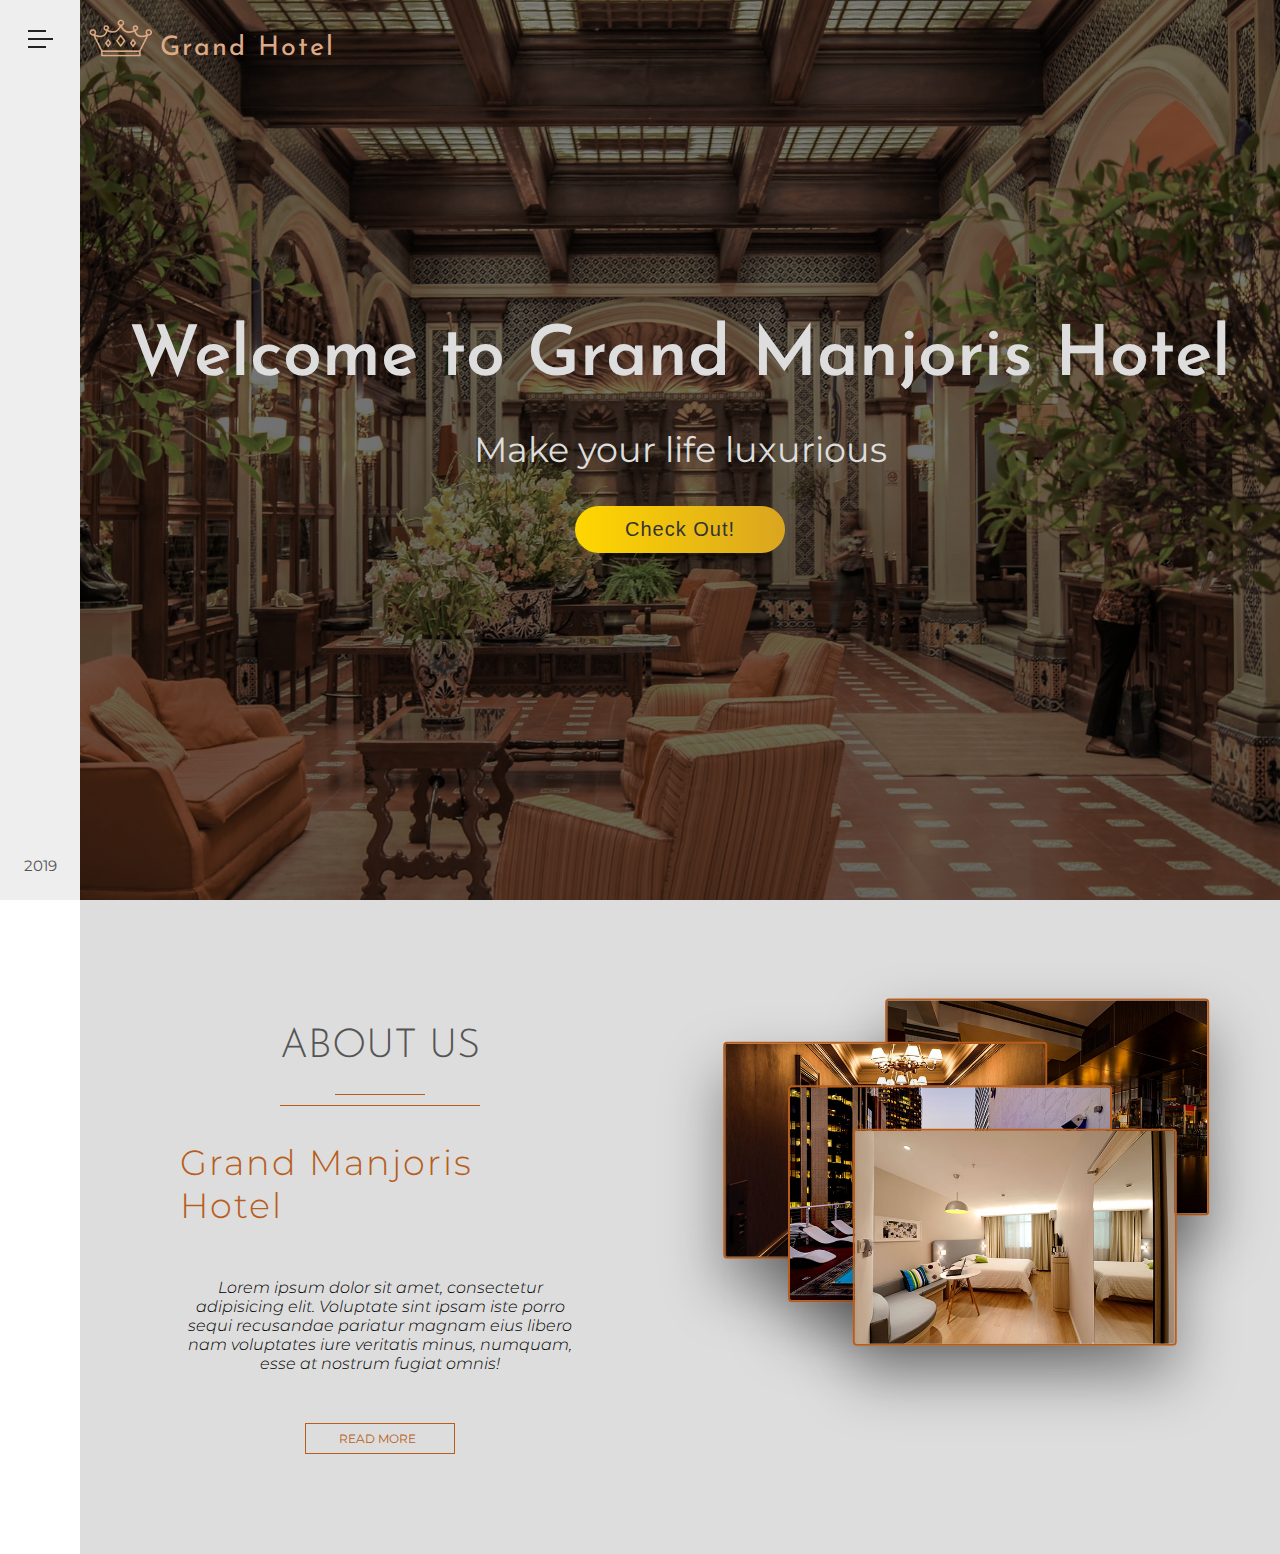
==== grand-hotel/index.html @ 45836b68 "updated styles for about us images (right)." ====
<!DOCTYPE html>
<html lang="en">

<head>
    <meta charset="UTF-8">
    <meta name="viewport" content="width=device-width, initial-scale=1.0">
    <meta http-equiv="X-UA-Compatible" content="ie=edge">

    <!-- Title  -->
    <title>Grand Hotel</title>

    <!-- Link: Icon -->
    <link rel="shortcut icon" type="image/png" href="img/crown.png">

    <!-- Links: Custom CSS Styles -->
    <link rel="stylesheet" href="https://use.fontawesome.com/releases/v5.2.0/css/all.css"
        integrity="sha384-hWVjflwFxL6sNzntih27bfxkr27PmbbK/iSvJ+a4+0owXq79v+lsFkW54bOGbiDQ" crossorigin="anonymous">
    <link
        href="https://fonts.googleapis.com/css?family=Montserrat:100,100i,200,200i,300,300i,400,400i,500,500i,600,600i,700"
        rel="stylesheet">
    <link href="https://fonts.googleapis.com/css?family=Josefin+Sans:100,100i,300,300i,400,400i,600,600i,700,700i"
        rel="stylesheet">

    <!-- Links: jQuery -->
    <script src="https://ajax.googleapis.com/ajax/libs/jquery/3.4.1/jquery.min.js"></script>
    <script src="https://ajax.googleapis.com/ajax/libs/jquery/3.4.1/jquery.min.js"></script>
    <script src="https://cdnjs.cloudflare.com/ajax/libs/popper.js/1.14.7/umd/popper.min.js"
        integrity="sha384-UO2eT0CpHqdSJQ6hJty5KVphtPhzWj9WO1clHTMGa3JDZwrnQq4sF86dIHNDz0W1"
        crossorigin="anonymous"></script>
    <script src="https://stackpath.bootstrapcdn.com/bootstrap/4.3.1/js/bootstrap.min.js"
        integrity="sha384-JjSmVgyd0p3pXB1rRibZUAYoIIy6OrQ6VrjIEaFf/nJGzIxFDsf4x0xIM+B07jRM"
        crossorigin="anonymous"></script>

    <!-- Link: Images -->
    <link rel="stylesheet" href="css/style.css">
</head>

<body>

    <!-- begin: navbar -->
    <div class="navbar">

        <!-- sibling element to sidebar and navigation -->
        <input type="checkbox" class="checkbox" id="click" hidden>

        <!-- begin: sidebar -->
        <div class="sidebar">

            <!-- begin: click event for navigation -->
            <label for="click">
                <div class="menu-icon">
                    <div class="line line-1"></div>
                    <div class="line line-2"></div>
                    <div class="line line-3"></div>
                </div>
            </label>
            <!-- end: click event -->


            <ul class="social-icons-list">
                <li>
                    <a href="https://en-gb.facebook.com/login/" class="social-link"><i
                            class="fab fa-facebook-f"></i></a>
                </li>
                <li>
                    <a href="#" class="social-link"><i class="fab fa-twitter"></i></a>
                </li>
                <li>
                    <a href="#" class="social-link"><i class="fab fa-snapchat-ghost"></i></a>
                </li>
                <li>
                    <a href="#" class="social-link"><i class="fab fa-instagram"></i></a>
                </li>
            </ul>

            <div class="year">
                <p>2019</p>
            </div>
        </div>
        <!-- end: sidebar -->

        <!-- begin: navigation -->
        <nav class="navigation">
            <div class="navigation-header">
                <h1 class="navigation-heading">Grand Hotel</h1>

                <form action="" class="navigation-search">
                    <input type="text" class="navigation-search-input" placeholder="Search...">
                    <button class="navigation-search-btn">
                        <i class="fas fa-search"></i>
                    </button>
                </form>
            </div>

            <ul class="navigation-list">
                <li class="navigation-item">
                    <a href="#" class="navigation-link">Home</a>
                </li>
                <li class="navigation-item">
                    <a href="#" class="navigation-link">About Us</a>
                </li>
                <li class="navigation-item">
                    <a href="#" class="navigation-link">Rooms</a>
                </li>
                <li class="navigation-item">
                    <a href="#" class="navigation-link">Events</a>
                </li>
                <li class="navigation-item">
                    <a href="#" class="navigation-link">Customers</a>
                </li>
                <li class="navigation-item">
                    <a href="#" class="navigation-link">Contact Us</a>
                </li>
            </ul>

            <!-- begin: copyright text -->
            <div class="copyright">
                <p>&copy; 2019. Grand Manjoris Hotel. All Rights Reserved</p>
            </div>
            <!-- end: copyright text -->

        </nav>
        <!-- end: navigation -->

    </div>
    <!-- end: navbar -->

    <!-- begin: header -->
    <header class="header">
        <div class="brand">
            <div>
                <img src="img/crown.png" width="80" alt="">
            </div>
            <h3 class="hotel-heading">Grand Hotel</h3>
        </div>

        <div class="banner">
            <h1 class="banner-heading">Welcome to Grand Manjoris Hotel</h1>
            <p class="banner-paragraph">Make your life luxurious</p>
            <button class="banner-button">Check Out!</button>
        </div>
    </header>
    <!-- end: header -->

    <!-- begin: about us -->
    <section class="about-us">
        <div class="about-us-content">
            <h1 class="about-us-heading">About Us</h1>
            <div class="underline">
                <div class="small-underline"></div>
                <div class="big-underline"></div>
            </div>
            <h3 class="sub-heading"> Grand Manjoris Hotel</h3>
            <p class="about-us-paragraph">
                Lorem ipsum dolor sit amet, consectetur adipisicing elit. 
                Voluptate sint ipsam iste porro sequi recusandae pariatur 
                magnam eius libero nam voluptates iure veritatis minus, 
                numquam, esse at nostrum fugiat omnis!
            </p>
            <button class="about-us-btn">Read More <i class="fas fa-angle-double-right btn-arrow"></i></button>
        </div>

        <!-- images section -->
        <div class="about-us-images">
            <img src="img/about-us-img-1.jpeg" class="image image-1" alt="">
            <img src="img/about-us-img-2.jpeg" class="image image-2" alt="">
            <img src="img/about-us-img-3.jpeg" class="image image-3" alt="">
            <img src="img/about-us-img-4.jpeg" class="image image-4" alt="">
        </div>
        <!-- images section -->
    </section>
    <!-- end: about us -->

</body>

</html>
---- grand-hotel/css/style.css ----
/* Begin: Common Styles */
html {
    font-size: 62.5%;
    box-sizing: border-box;
}

body {
    margin: 0;
    padding: 0;
    font-family: 'Montserrat', sans-serif;
}
/* End Of: Common Styles */

/* --------------------------------------------------------------------------- */

/* Begin: Navbar */
/* Begin: Sidebar */
.sidebar {
    width: 8rem;
    height: 100%;
    background-color: #eee;
    position: fixed;
    display: flex;
    flex-direction: column;
    justify-content: space-between;
    align-items: center;
    z-index: 10;
}

.menu-icon {
    margin-top: 3rem;
    cursor: pointer;
}

.line {
    height: 0.2rem;
    width: 2.5rem;
    background-color: #222;
    margin-bottom: 0.6rem;
}

.line-1, .line-3 {
    width: 1.8rem;
    /* transition: width 0.3s; */
    transition: all 0.6s;
}

/* Hover effect for menu icon */
.menu-icon:hover .line {
    width: 2.5rem;
}

.social-icons-list {
    list-style: none;
    padding: 0px;
    height: 25rem;
    display: flex;
    flex-direction: column;
    justify-content: space-evenly;
    align-items: center;
}

.social-link {
    font-size: 2rem;
    color: #777;
    transition: color 0.3s;
}

/* Hover effect for social icons */
.social-link:hover {
    color: #deaa86;
}

.year {
    margin-bottom: 1rem;
    font-size: 1.5rem;
    color: #555;
}
/* End: Sidebar */

/* Begin: Navigation */
.navigation {
    /* margin-left: 8rem; */
    position: fixed;
    left: -32rem;
    width: 40rem;
    height: 100%;
    background: linear-gradient(to top,rgba(34, 32, 41, 1), rgba(34, 32, 41, 0.8)), url(../img/nav-bg.jpeg) center no-repeat;
    background-size: cover; /* Cover navigation by image */
    display: flex;
    flex-direction: column;
    justify-content: space-between;
    align-items: center;
    transition: left 0.8s cubic-bezier(1, 0, 0, 1);
}

.navigation-heading {
    font-family: 'Josefin Sans', sans-serif;
    font-size: 3.5rem;
    font-weight: 300;
    letter-spacing: 0.2rem;
    color: #deaa86;
    text-align: center;
}

.navigation-search {
    position: relative;
}

.navigation-search-input {
    width: 30rem;
    padding: 1rem 2rem;
    background-color: rgba(0, 0 ,0, 0.3);
    font-family: 'Josefin Sans', sans-serif;
    font-size: 1.6rem;
    color: #deaa86;
    letter-spacing: 0.1rem;
    outline: none;
    border: 0.1rem solid #555;
    border-radius: 10rem;
    transition: background-color 0.3s;
}

.navigation-search-input:focus {
    background-color: rgba(0, 0 ,0, 0.1);
}

.navigation-search-btn {
    border: none;
    background-color: transparent;
    color: #deaa86;
    font-size: 1.7rem;
    position: absolute;
    top: 1rem;
    right: 1rem;
    cursor: pointer;

}

.navigation-search-btn:focus {
    outline: none;
}

.navigation-list {
    list-style: none;
    padding: 0;
    height: 28rem;
    display: flex;
    flex-direction: column;
    justify-content: space-between;
    align-items: center;
}

.navigation-item {
    position: relative;
}

.navigation-link {
    color: #fff;
    font-size: 1.6rem;
    font-weight: 400;
    letter-spacing: 0.1rem;
    text-transform: uppercase;
    text-decoration: none;
    transition: color 0.5s;
}

/* Create a left line for links */
.navigation-link::before {
    content: "";
    width: 0rem;
    height: 0.1rem;
    background-color: #deaa86;
    position: absolute;
    top: 1rem;
    left: -4rem;
    transition: width 0.5s cubic-bezier(1, 0, 0, 1);
}

/* Create a right line for links */
.navigation-link::after {
    content: "";
    width: 0rem;
    height: 0.1rem;
    background-color: #deaa86;
    position: absolute;
    top: 1rem;
    right: -4rem;
    transition: width 0.5s cubic-bezier(1, 0, 0, 1);
}

/* Hover effect for navigation links (texts) */
.navigation-link:hover {
    color: #deaa86;
}

/* Hover effect for both lines (right & left) in links */
.navigation-link:hover::before,
.navigation-link:hover::after {
    width: 3rem;
}

.copyright {
    color: #fff;
    font-size: 1.2rem;
    margin-bottom: 1.5rem;
}

/* Click event style for navigation. Use a general sibling selector */
.checkbox:checked ~ .navigation {
    left: 8rem;
}

/* Transform a hamburger line 1 into X when clicked */
.checkbox:checked ~ .sidebar .line-1 {
    transform: rotate(-405deg) translate(-5px, 6px);
    width: 2.5rem;
}

/* Hide a hamburger line 2 when clicked */
.checkbox:checked ~ .sidebar .line-2 {
    opacity: 0;
}

/* Transform a hamburger line 3 into X when clicked */
.checkbox:checked ~ .sidebar .line-3 {
    transform: rotate(405deg) translate(-5px, -6px);
    width: 2.5rem;
}
/* End: Navigation */
/* End: Navbar */

/* --------------------------------------------------------------------------- */

/* Begin: Header */
.header {
    margin-left: 8rem;
    height: 100vh;
    background: linear-gradient(to top, rgba(0, 0, 0, 0.6), rgba(0, 0, 0, 0.5)), url(../img/header-1.jpeg) center 
    no-repeat;
    background-size: cover;
}

.brand {
    display: flex;
    cursor: pointer;
}

.hotel-heading {
    font-family: 'Josefin Sans', sans-serif;
    font-size: 2.7rem;
    font-weight: 400;
    color: #deaa86;
    letter-spacing: 0.2rem;
    padding-top: 8px;
}

.banner {
    color: #ddd;
    height: 65rem;
    display: flex;
    flex-direction: column;
    align-items: center;
    justify-content: center;
}

.banner-heading {
    font-family: 'Josefin Sans', sans-serif;
    font-size: 7rem;
    font-weight: 600;
    margin-bottom: 0;
    animation: anim 3s; /* Animation time to appear */
}

.banner-paragraph {
    font-size: 3.5rem;
    font-weight: 400;
    animation: anim 2s 0.5s backwards; /* Animation time to appear with delay */
}

.banner-button {
    width: 21rem;
    padding: 1.2rem 2rem;
    font-size: 2rem;
    color: #333;
    letter-spacing: 0.1rem;
    border: none;
    border-radius: 10rem;
    outline: none;
    background: linear-gradient(to right, gold, goldenrod);
    cursor: pointer;
    animation: anim 1s 1s backwards; /* Animation time to appear with delay */

}

/* Hover effect on banner button changes the color */
.banner-button:hover {
    background: linear-gradient(to left, gold, goldenrod);
}

/* Click effect on banner button changes the state to become active and it moves down when clicked */
.banner-button:active {
    transform: translateY(0.2rem);
}

/* Animation of the order of elements to appear */
@keyframes anim {
    0% {
        opacity: 0;
    }
    100% {
        opacity: 1;
    }
}
/* End: Header */

/* --------------------------------------------------------------------------- */

/* Begin: About Us */
.about-us {
    margin-left: 8rem;
    display: flex;
    background-color: #ddd;
}

.about-us-content {
    flex: 0 1 50%;
    display: flex;
    flex-direction: column;
    justify-content: center;
    align-items: center;
    padding: 10rem;
    box-sizing: border-box;
}

.about-us-heading {
    font-family: 'Josefin Sans', sans-serif;
    font-size: 4rem;
    font-weight: 300;
    text-transform: uppercase;
    color: #555;
}

.small-underline {
    width: 9rem;
    height: 0.1rem;
    margin: 0 auto 1rem auto;
    background-color: #b85d1c;
}

.big-underline {
    width: 20rem;
    height: 0.1rem;
    background-color: #b85d1c;
}

.sub-heading {
    font-size: 3.5rem;
    font-weight: 300;
    letter-spacing: 0.2rem;
    color: #b85d1c;
}

.about-us-paragraph {
    font-size: 1.6rem;
    font-style: italic;
    font-weight: 300;
    text-align: center;
    margin-bottom: 5rem;
}

.about-us-btn {
    width: 15rem;
    padding: 0.7rem 0.5rem;
    font-family: 'Montserrat', sans-serif;
    font-size: 1.2rem;
    text-transform: uppercase;
    color: #b85d1c;
    background-color: transparent;
    border: 0.1rem solid #b85d1c;
    outline: none;
    cursor: pointer;
}

.btn-arrow {
    margin-left: 0.5rem;
    transition: margin-left 0.4s;
}

/* Hover effect on button changes the space of arrow button */
.about-us-btn:hover .btn-arrow {
    margin-left: 1.6rem;
}

.about-us-images {
    flex: 1 1;
    position: relative;
}

.image {
    width: 32rem;
    position: absolute;
    top: 45%;
    left: 45%;
    box-shadow: 0 3rem 6rem rgba(0, 0 ,0, 0.4);
    border-radius: 0.4rem;
    border: 0.2rem solid #b85d1c;
}

.image-1 {
    transform: translate(-20%, -90%);
}

.image-2 {
    transform: translate(-70%, -70%);
}

.image-3 {
    transform: translate(-50%, -50%);
}

.image-4 {
    transform: translate(-30%, -30%);
}
/* End: About Us */
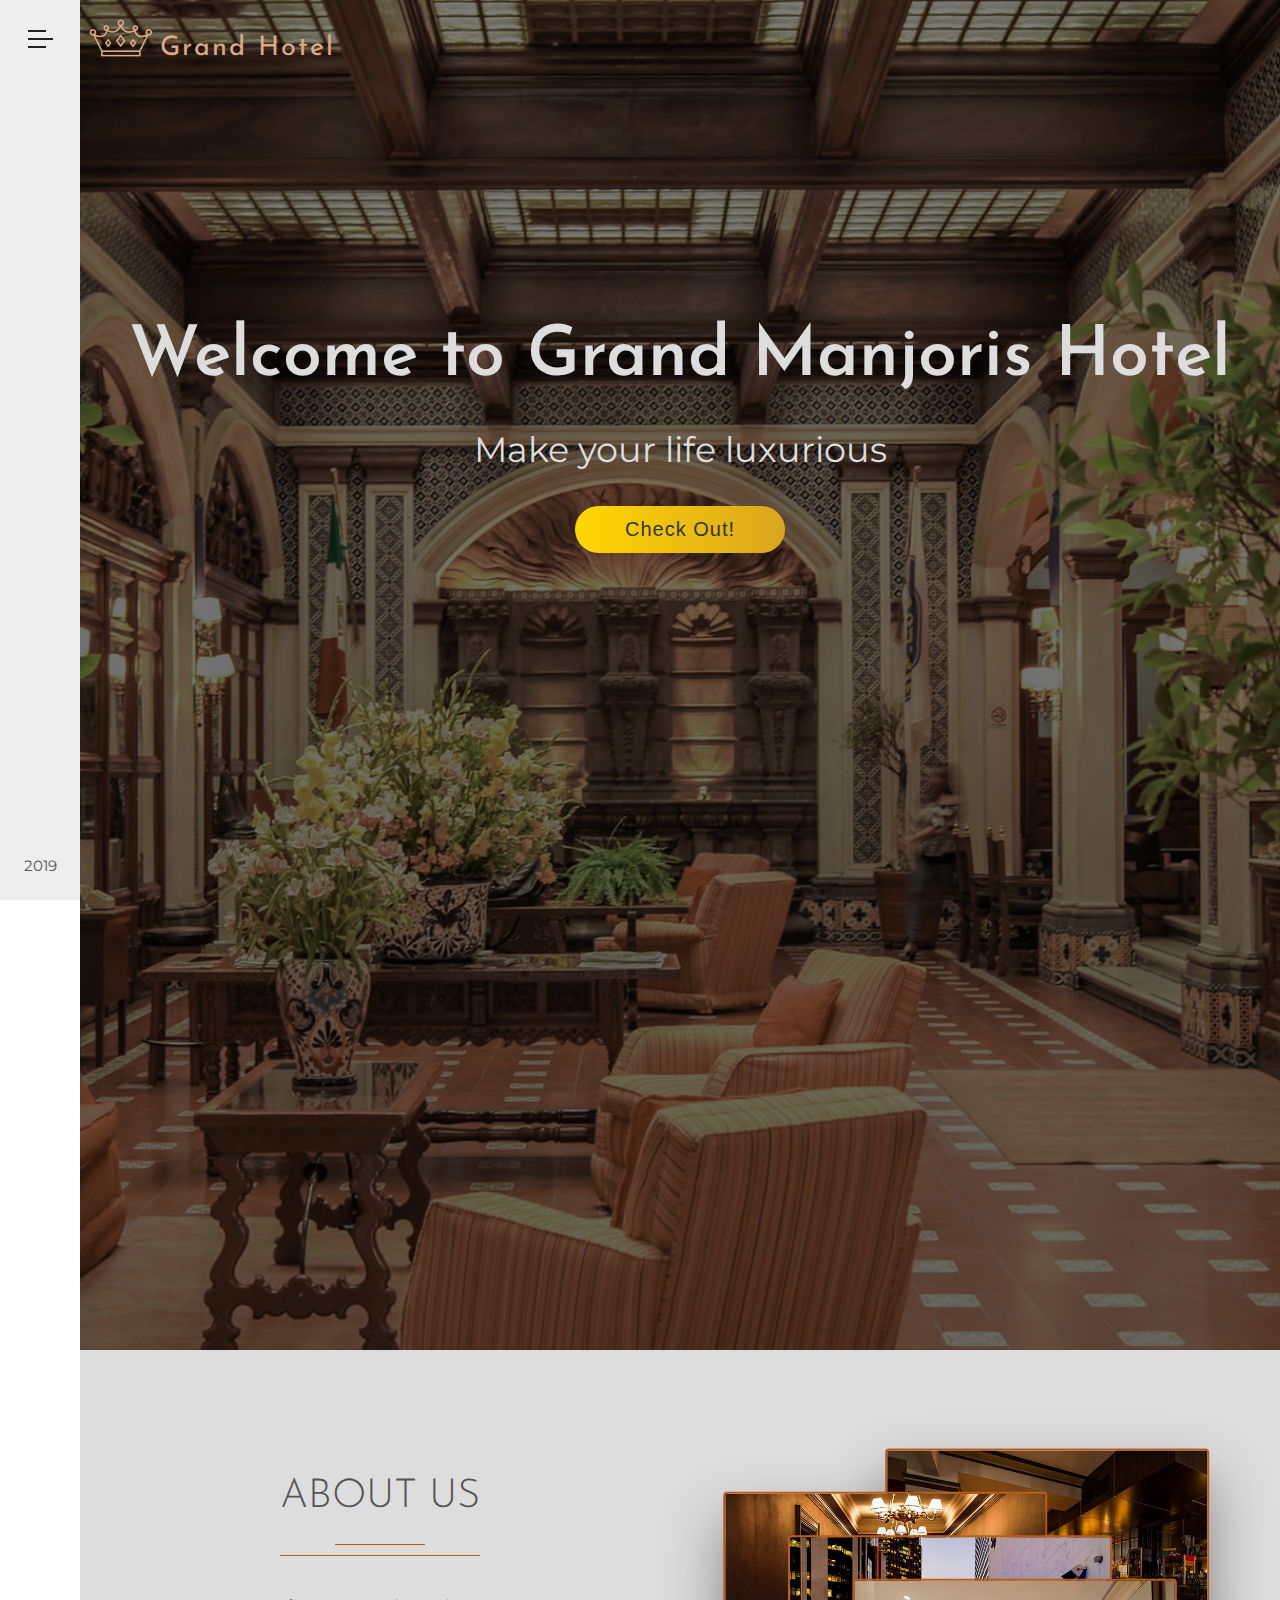
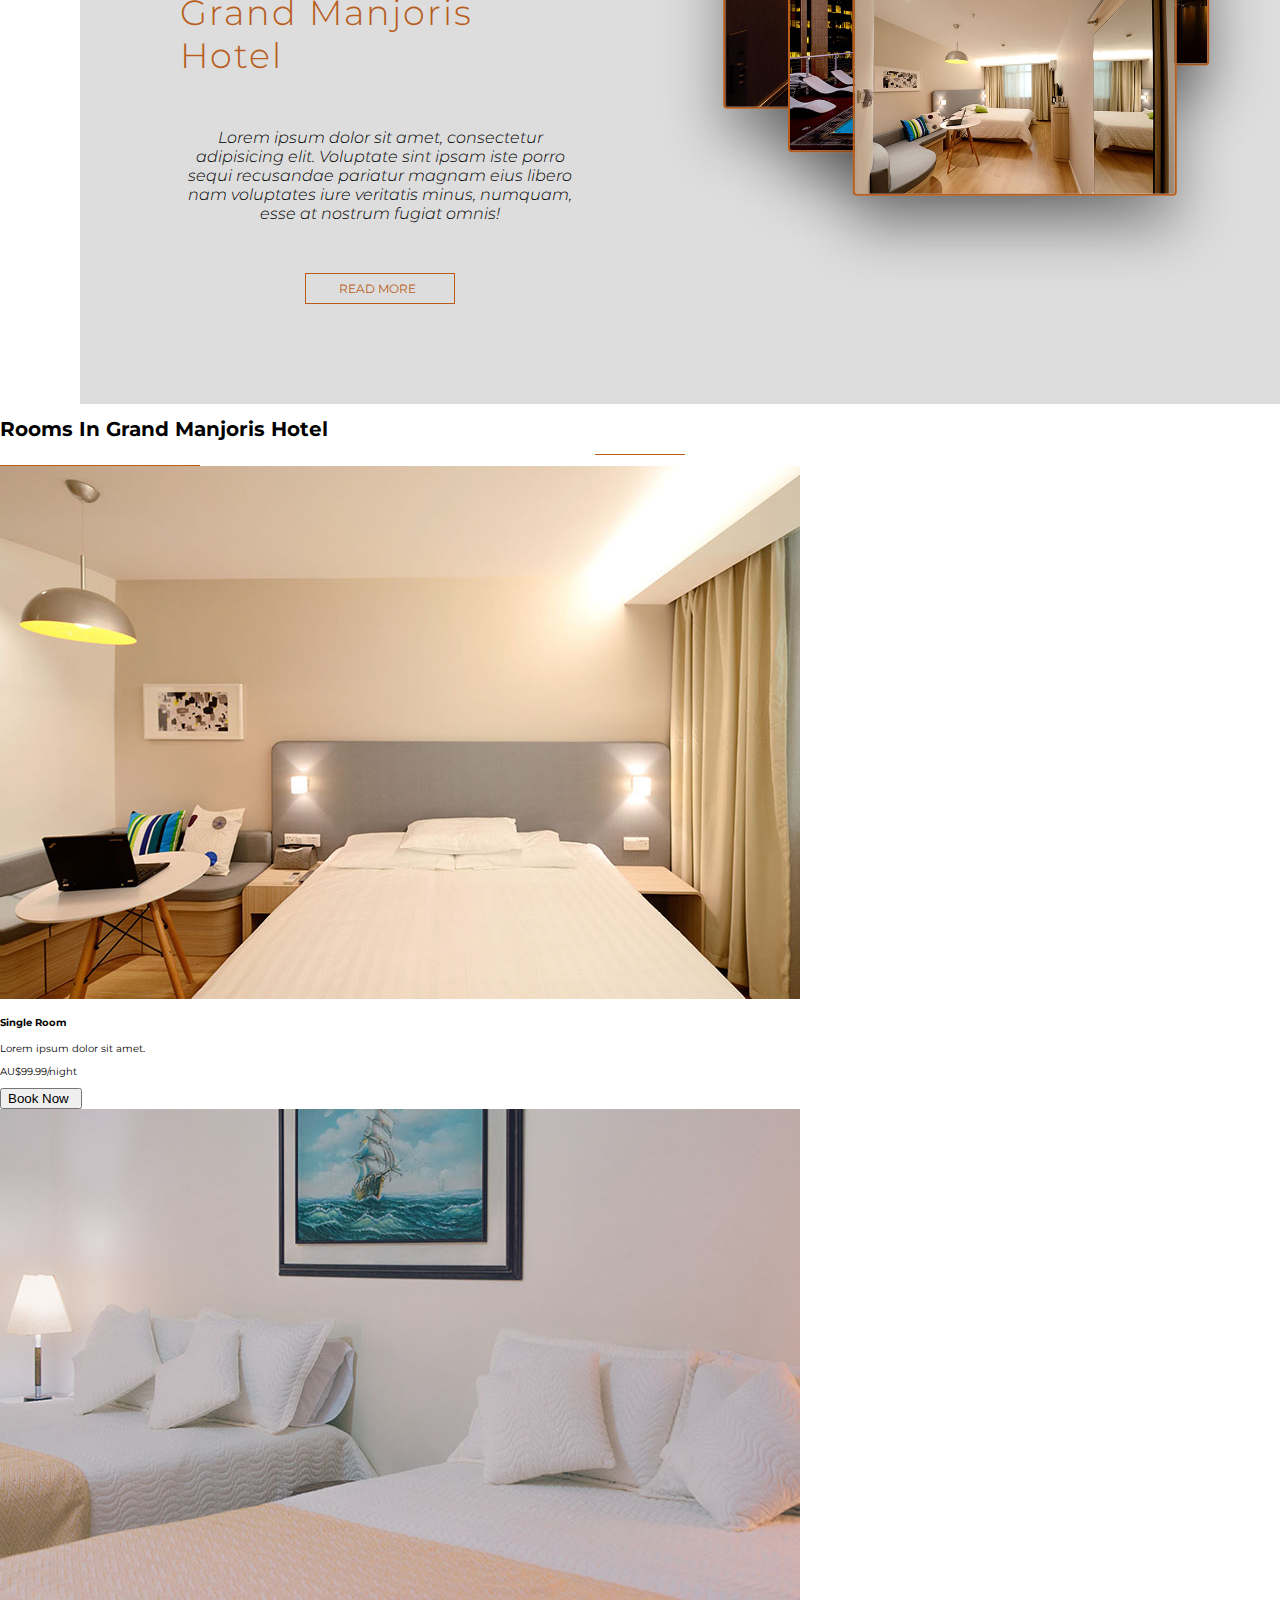
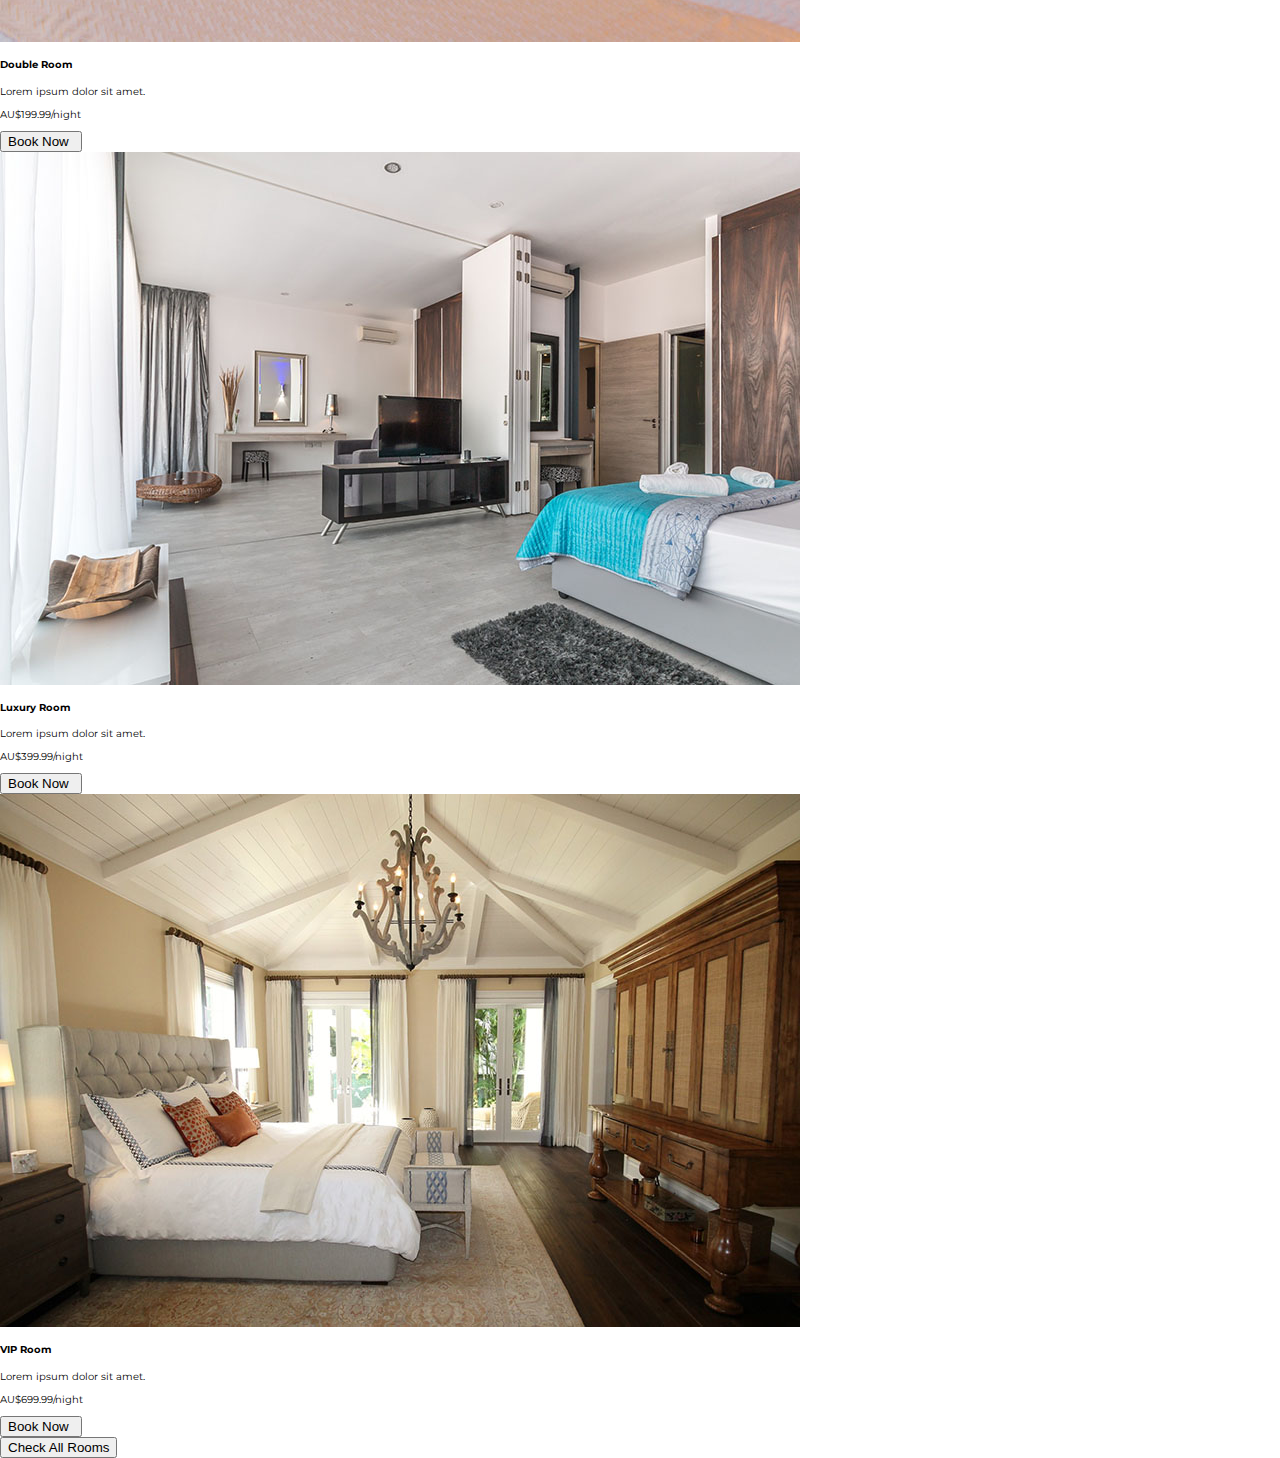
==== commit b59b377d: "updated with rooms section markup." ====
--- a/grand-hotel/index.html
+++ b/grand-hotel/index.html
@@ -152,9 +152,9 @@
             </div>
             <h3 class="sub-heading"> Grand Manjoris Hotel</h3>
             <p class="about-us-paragraph">
-                Lorem ipsum dolor sit amet, consectetur adipisicing elit. 
-                Voluptate sint ipsam iste porro sequi recusandae pariatur 
-                magnam eius libero nam voluptates iure veritatis minus, 
+                Lorem ipsum dolor sit amet, consectetur adipisicing elit.
+                Voluptate sint ipsam iste porro sequi recusandae pariatur
+                magnam eius libero nam voluptates iure veritatis minus,
                 numquam, esse at nostrum fugiat omnis!
             </p>
             <button class="about-us-btn">Read More <i class="fas fa-angle-double-right btn-arrow"></i></button>
@@ -171,6 +171,64 @@
     </section>
     <!-- end: about us -->
 
+    <!-- begin: rooms section -->
+    <section class="rooms">
+        <div class="common-header">
+            <h1 class="common-heading">Rooms In Grand Manjoris Hotel</h1>
+            <div class="underline">
+                <div class="small-underline"></div>
+                <div class="big-underline"></div>
+            </div>
+        </div>
+
+        <div class="rooms-cards-wrapper">
+            <div class="room-card">
+                <img src="img/single-room.jpeg" class="room-image" alt="">
+                <div class="room-card-content">
+                    <h4 class="room-card-heading">Single Room</h4>
+                    <p class="room-card-paragraph">Lorem ipsum dolor sit amet.</p>
+                    <p class="room-price">AU$99.99/night</p>
+                    <button class="room-card-btn">Book Now <i class="fas fa-angle-double-right btn-arrow"></i></button>
+                </div>
+            </div>
+
+            <div class="room-card">
+                <img src="img/double-room.jpeg" class="room-image" alt="">
+                <div class="room-card-content">
+                    <h4 class="room-card-heading">Double Room</h4>
+                    <p class="room-card-paragraph">Lorem ipsum dolor sit amet.</p>
+                    <p class="room-price">AU$199.99/night</p>
+                    <button class="room-card-btn">Book Now <i class="fas fa-angle-double-right btn-arrow"></i></button>
+                </div>
+            </div>
+
+            <div class="room-card">
+                <img src="img/lux.jpeg" class="room-image" alt="">
+                <div class="room-card-content">
+                    <h4 class="room-card-heading">Luxury Room</h4>
+                    <p class="room-card-paragraph">Lorem ipsum dolor sit amet.</p>
+                    <p class="room-price">AU$399.99/night</p>
+                    <button class="room-card-btn">Book Now <i class="fas fa-angle-double-right btn-arrow"></i></button>
+                </div>
+            </div>
+
+            <div class="room-card">
+                <img src="img/vip.jpeg" class="room-image" alt="">
+                <div class="room-card-content">
+                    <h4 class="room-card-heading">VIP Room</h4>
+                    <p class="room-card-paragraph">Lorem ipsum dolor sit amet.</p>
+                    <p class="room-price">AU$699.99/night</p>
+                    <button class="room-card-btn">Book Now <i class="fas fa-angle-double-right btn-arrow"></i></button>
+                </div>
+            </div>
+        </div>
+
+        <div class="rooms-btn-wrapper">
+            <button class="rooms-btn">Check All Rooms</button>
+        </div>
+    </section>
+    <!-- end: rooms section -->
+
 </body>
 
 </html>--- a/grand-hotel/css/style.css
+++ b/grand-hotel/css/style.css
@@ -235,7 +235,8 @@
 /* Begin: Header */
 .header {
     margin-left: 8rem;
-    height: 100vh;
+    /* height: 100vh; */
+    height: 150vh;
     background: linear-gradient(to top, rgba(0, 0, 0, 0.6), rgba(0, 0, 0, 0.5)), url(../img/header-1.jpeg) center 
     no-repeat;
     background-size: cover;
@@ -397,6 +398,7 @@
     position: relative;
 }
 
+/* Common style images */
 .image {
     width: 32rem;
     position: absolute;
@@ -407,18 +409,22 @@
     border: 0.2rem solid #b85d1c;
 }
 
+/* Placement styles of image */
 .image-1 {
     transform: translate(-20%, -90%);
 }
 
+/* Placement styles of image */
 .image-2 {
     transform: translate(-70%, -70%);
 }
 
+/* Placement styles of image */
 .image-3 {
     transform: translate(-50%, -50%);
 }
 
+/* Placement styles of image */
 .image-4 {
     transform: translate(-30%, -30%);
 }
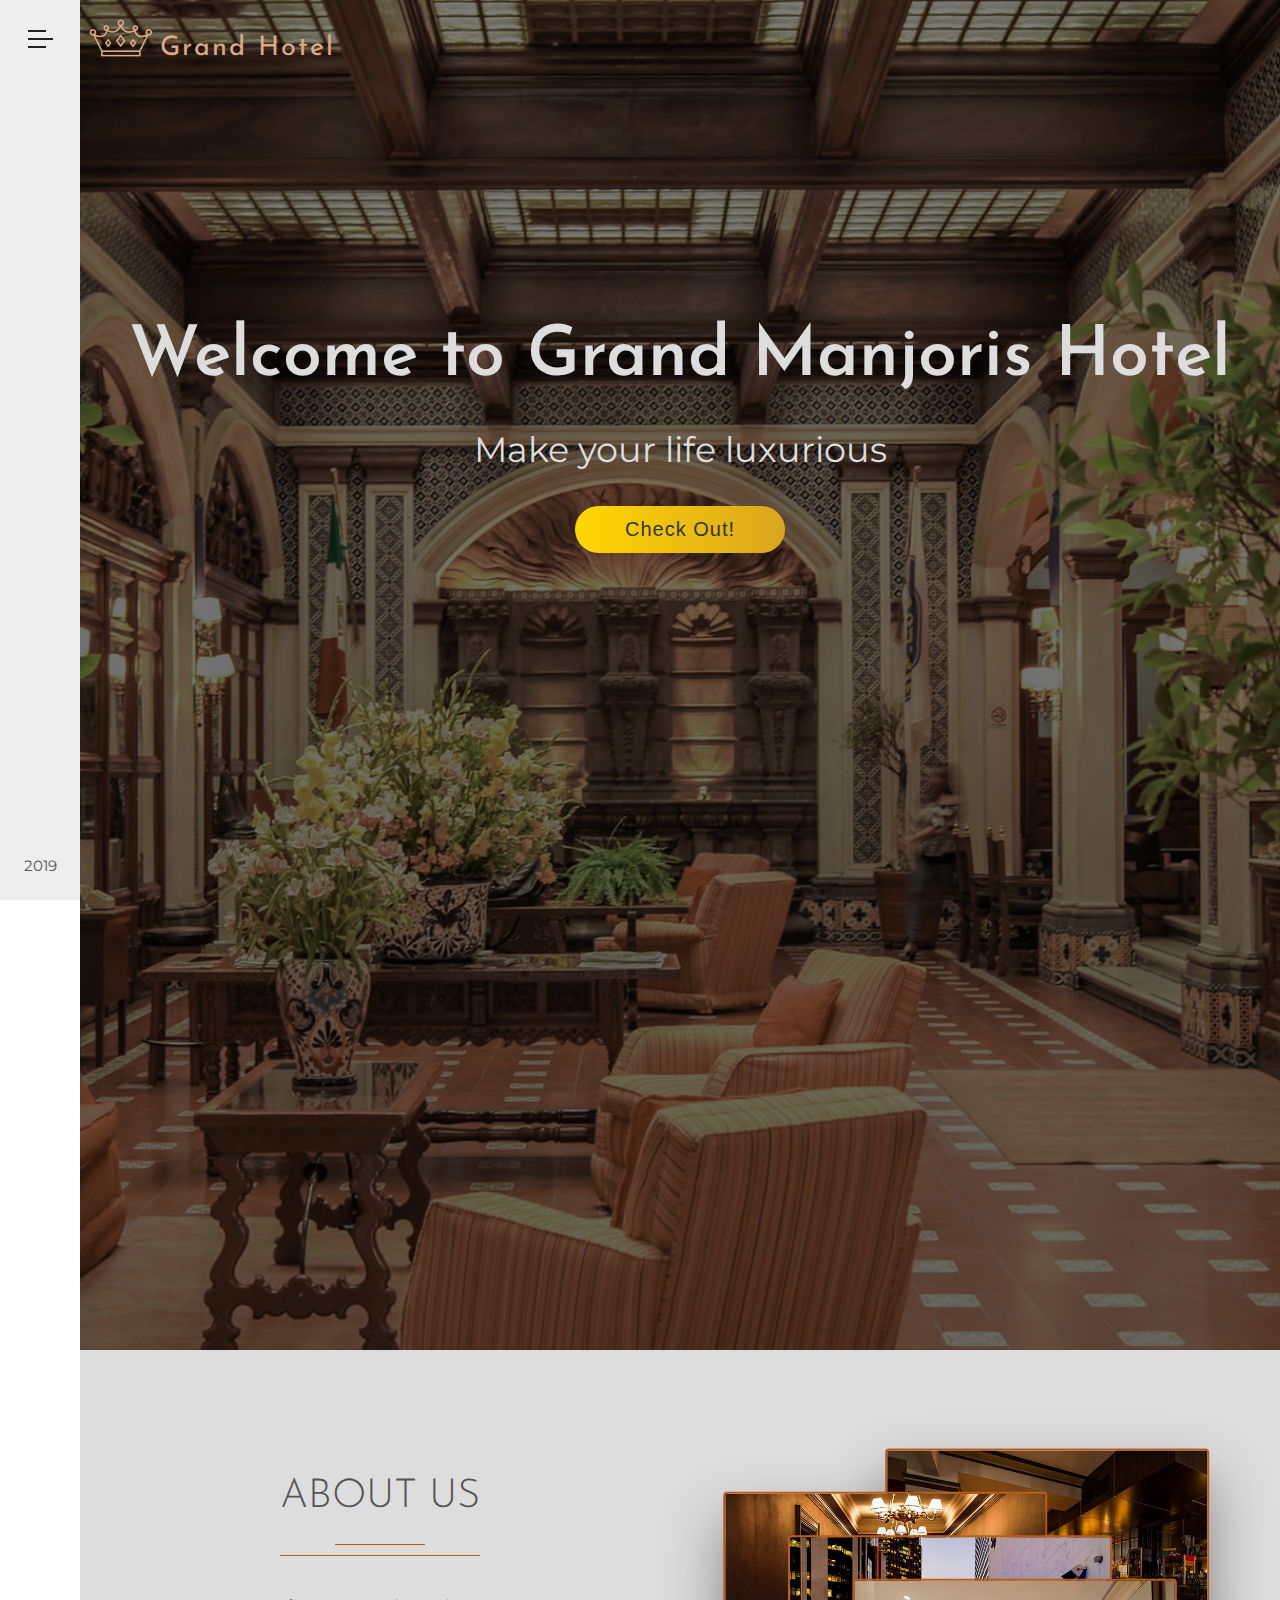
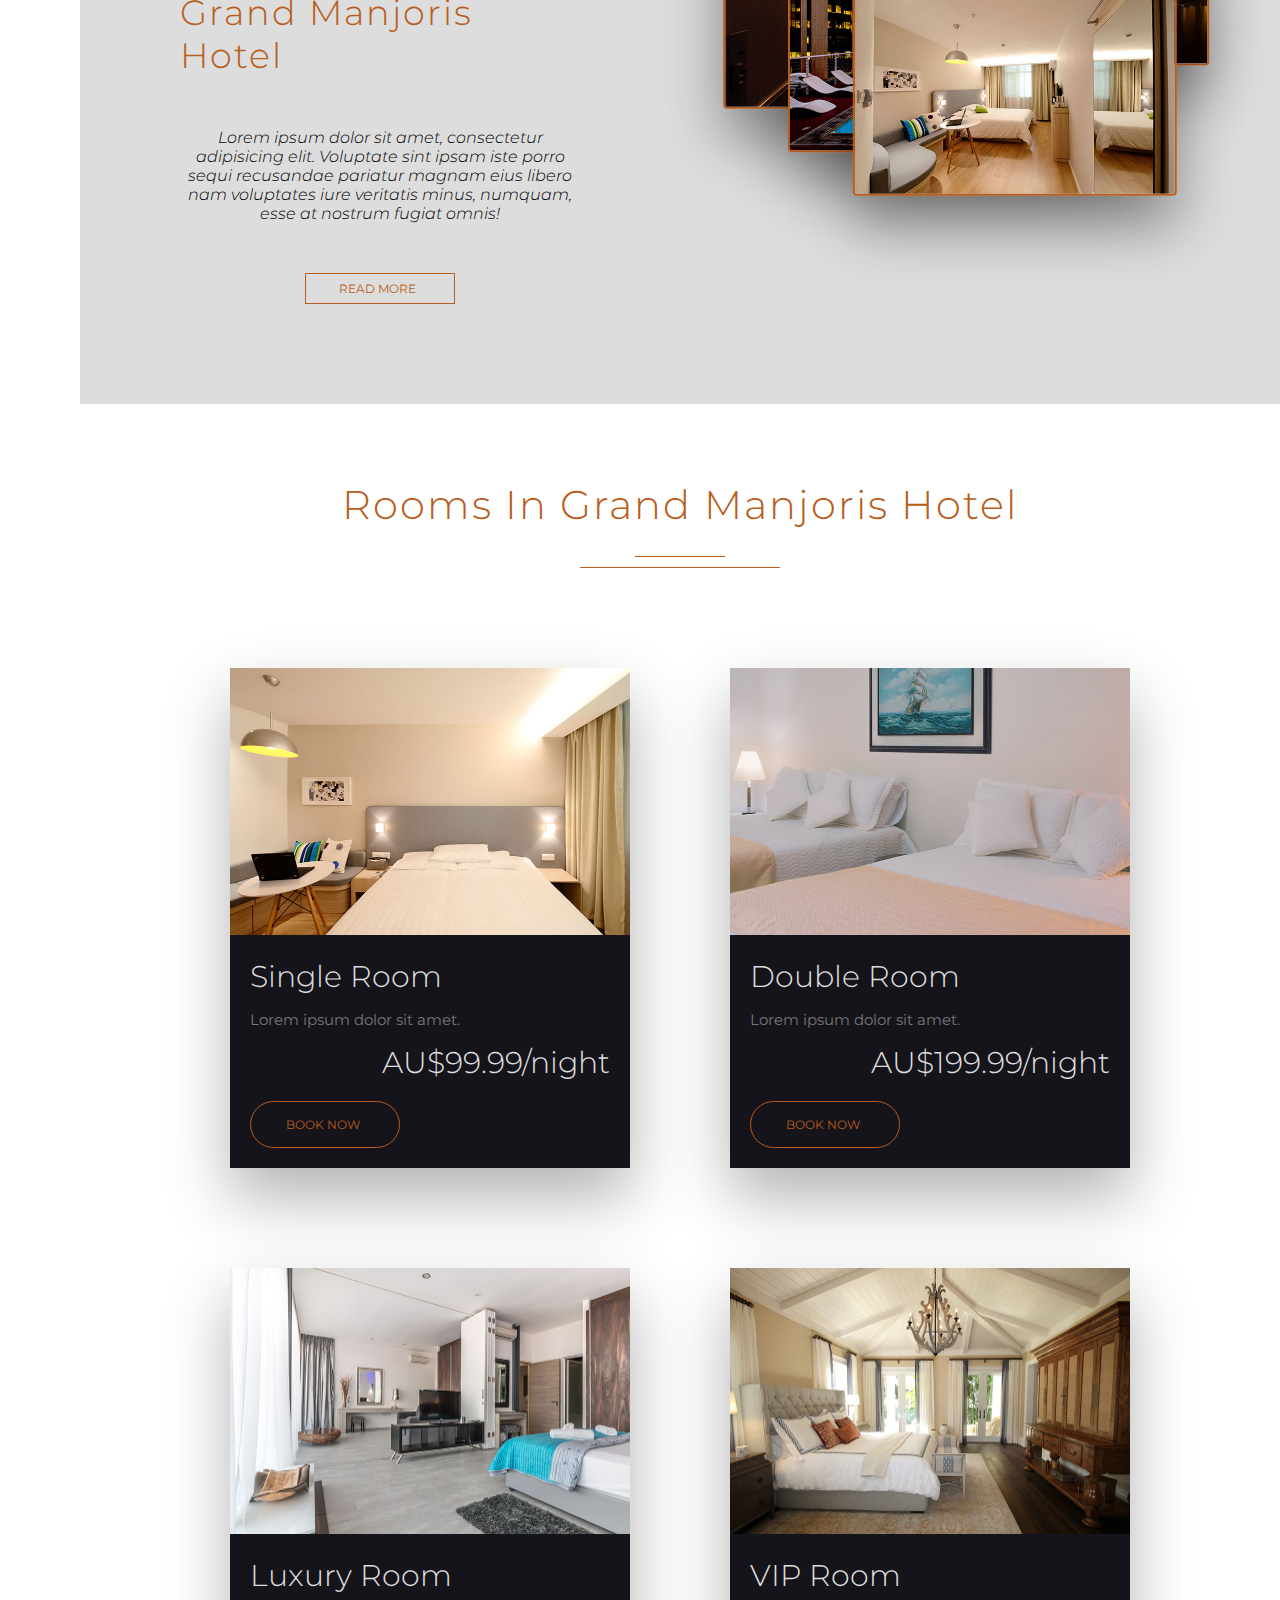
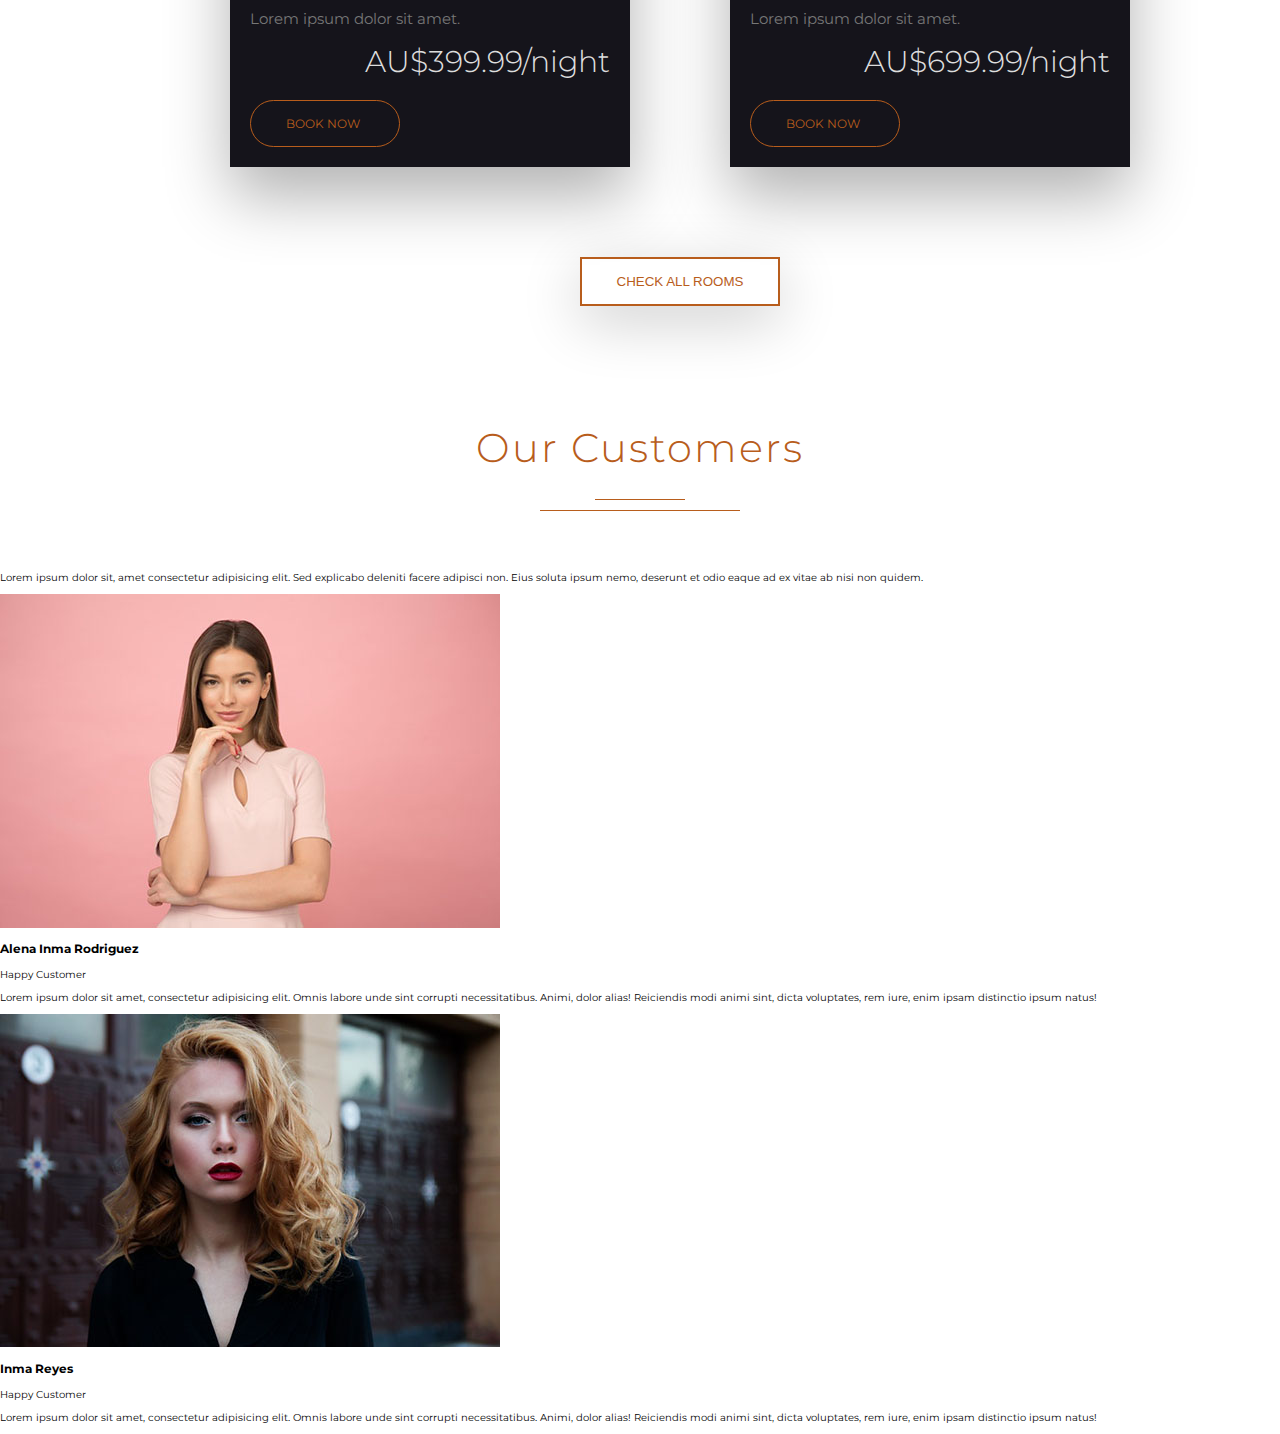
==== commit f746054e: "updated with customers section markup." ====
--- a/grand-hotel/index.html
+++ b/grand-hotel/index.html
@@ -229,6 +229,59 @@
     </section>
     <!-- end: rooms section -->
 
+    <!-- begin: customers section -->
+    <section class="customers">
+        <div class="common-header">
+            <h1 class="common-heading">Our Customers</h1>
+            <div class="underline">
+                <div class="small-underline"></div>
+                <div class="big-underline"></div>
+            </div>
+        </div>
+
+        <p class="customers-paragraph">
+            Lorem ipsum dolor sit, amet consectetur adipisicing elit.
+            Sed explicabo deleniti facere adipisci non. Eius soluta ipsum nemo,
+            deserunt et odio eaque ad ex vitae ab nisi non quidem.
+        </p>
+
+        <div class="customers-card-wrapper">
+            <div class="customer-card">
+                <div class="customer-image-wrapper">
+                    <img src="img/customer-1.jpeg" alt="" class="customer-image">
+                </div>
+                <div class="customer-info">
+                    <h3 class="customer-fullname">Alena Inma Rodriguez</h3>
+                    <p class="customer-paragraph-1">Happy Customer</p>
+                    <p class="customer-paragraph-2">
+                        Lorem ipsum dolor sit amet, consectetur adipisicing elit.
+                        Omnis labore unde sint corrupti necessitatibus.
+                        Animi, dolor alias! Reiciendis modi animi sint, dicta voluptates, rem iure,
+                        enim ipsam distinctio ipsum natus!
+                    </p>
+                </div>
+            </div>
+
+            <div class="customer-card">
+                <div class="customer-image-wrapper">
+                    <img src="img/customer-2.jpeg" alt="" class="customer-image">
+                </div>
+                <div class="customer-info">
+                    <h3 class="customer-fullname">Inma Reyes</h3>
+                    <p class="customer-paragraph-1">Happy Customer</p>
+                    <p class="customer-paragraph-2">
+                        Lorem ipsum dolor sit amet, consectetur adipisicing elit.
+                        Omnis labore unde sint corrupti necessitatibus.
+                        Animi, dolor alias! Reiciendis modi animi sint, dicta voluptates, rem iure,
+                        enim ipsam distinctio ipsum natus!
+                    </p>
+                </div>
+            </div>
+        </div>
+    </section>
+    <!-- end: customers section -->
+
+
 </body>
 
 </html>--- a/grand-hotel/css/style.css
+++ b/grand-hotel/css/style.css
@@ -428,4 +428,125 @@
 .image-4 {
     transform: translate(-30%, -30%);
 }
-/* End: About Us */+/* End: About Us */
+
+/* --------------------------------------------------------------------------- */
+
+/* Begin: Common Header */
+.common-header {
+    padding: 5rem;
+    text-align: center;
+    color: #b85d1c;
+}
+
+.common-heading {
+    font-size: 4rem;
+    font-weight: 300;
+    letter-spacing: 0.2rem;
+}
+
+.small-underline {
+    width: 9rem;
+    height: 0.1rem;
+    margin: 0 auto 1rem auto;
+    background-color: #b85d1c;
+}
+
+.big-underline {
+    width: 20rem;
+    height: 0.1rem;
+    margin: auto;
+    background-color: #b85d1c;
+}
+/* End: Common Header */
+
+/* --------------------------------------------------------------------------- */
+
+/* Begin: Rooms */
+.rooms {
+    margin-left: 8rem;
+}
+
+.rooms-cards-wrapper {
+    display: flex;
+    flex-wrap: wrap; /* Make 2 items in a row */
+    justify-content: center; /* Center cart items */
+}
+
+.room-card {
+    width: 40rem;
+    margin: 5rem;
+    background-color: #15141b;
+    box-shadow: 0 3rem 6rem rgba(0, 0 ,0, 0.3);
+}
+
+.room-image {
+    width: 100%;
+}
+
+.room-card-content {
+    color: #ddd;
+    padding: 2rem;
+}
+
+.room-card-heading {
+    margin: 0;
+    font-size: 3rem;
+    font-weight: 300;
+}
+
+.room-card-paragraph {
+    font-size: 1.5rem;
+    color: #777;
+}
+
+.room-price {
+    font-size: 3rem;
+    font-weight: 300;
+    text-align: right;
+    margin: 0;
+}
+
+.room-card-btn {
+    margin-top: 2rem;
+    width: 15rem;
+    padding: 1.5rem 1rem;
+    font-family: 'Montserrat', sans-serif;
+    font-size: 1.2rem;
+    text-transform: uppercase;
+    color: #b85d1c;
+    background-color: transparent;
+    border: 0.1rem solid #b85d1c;
+    border-radius: 10rem;
+    outline: none;
+    cursor: pointer;
+}
+
+.rooms-btn-wrapper {
+    text-align: center;
+}
+
+.rooms-btn {
+    width: 20rem;
+    padding: 1.5rem 1rem;
+    margin: 4rem 0;
+    background-color: transparent;
+    text-transform: uppercase;
+    color: #b85d1c;
+    border: 0.2rem solid #b85d1c;
+    outline: none;
+    cursor: pointer;
+    box-shadow: 0 1.5rem 6rem rgba(0, 0 ,0, 0.2);
+    transition: all 0.5s;
+}
+
+.rooms-btn:hover {
+    color: #ddd;
+    background-color: #b85d1c;
+}
+
+/* Click effect on rooms button changes the state to become active and it moves down when clicked */
+.rooms-btn:active {
+    transform: translateY(0.7rem);
+}
+/* End: Rooms */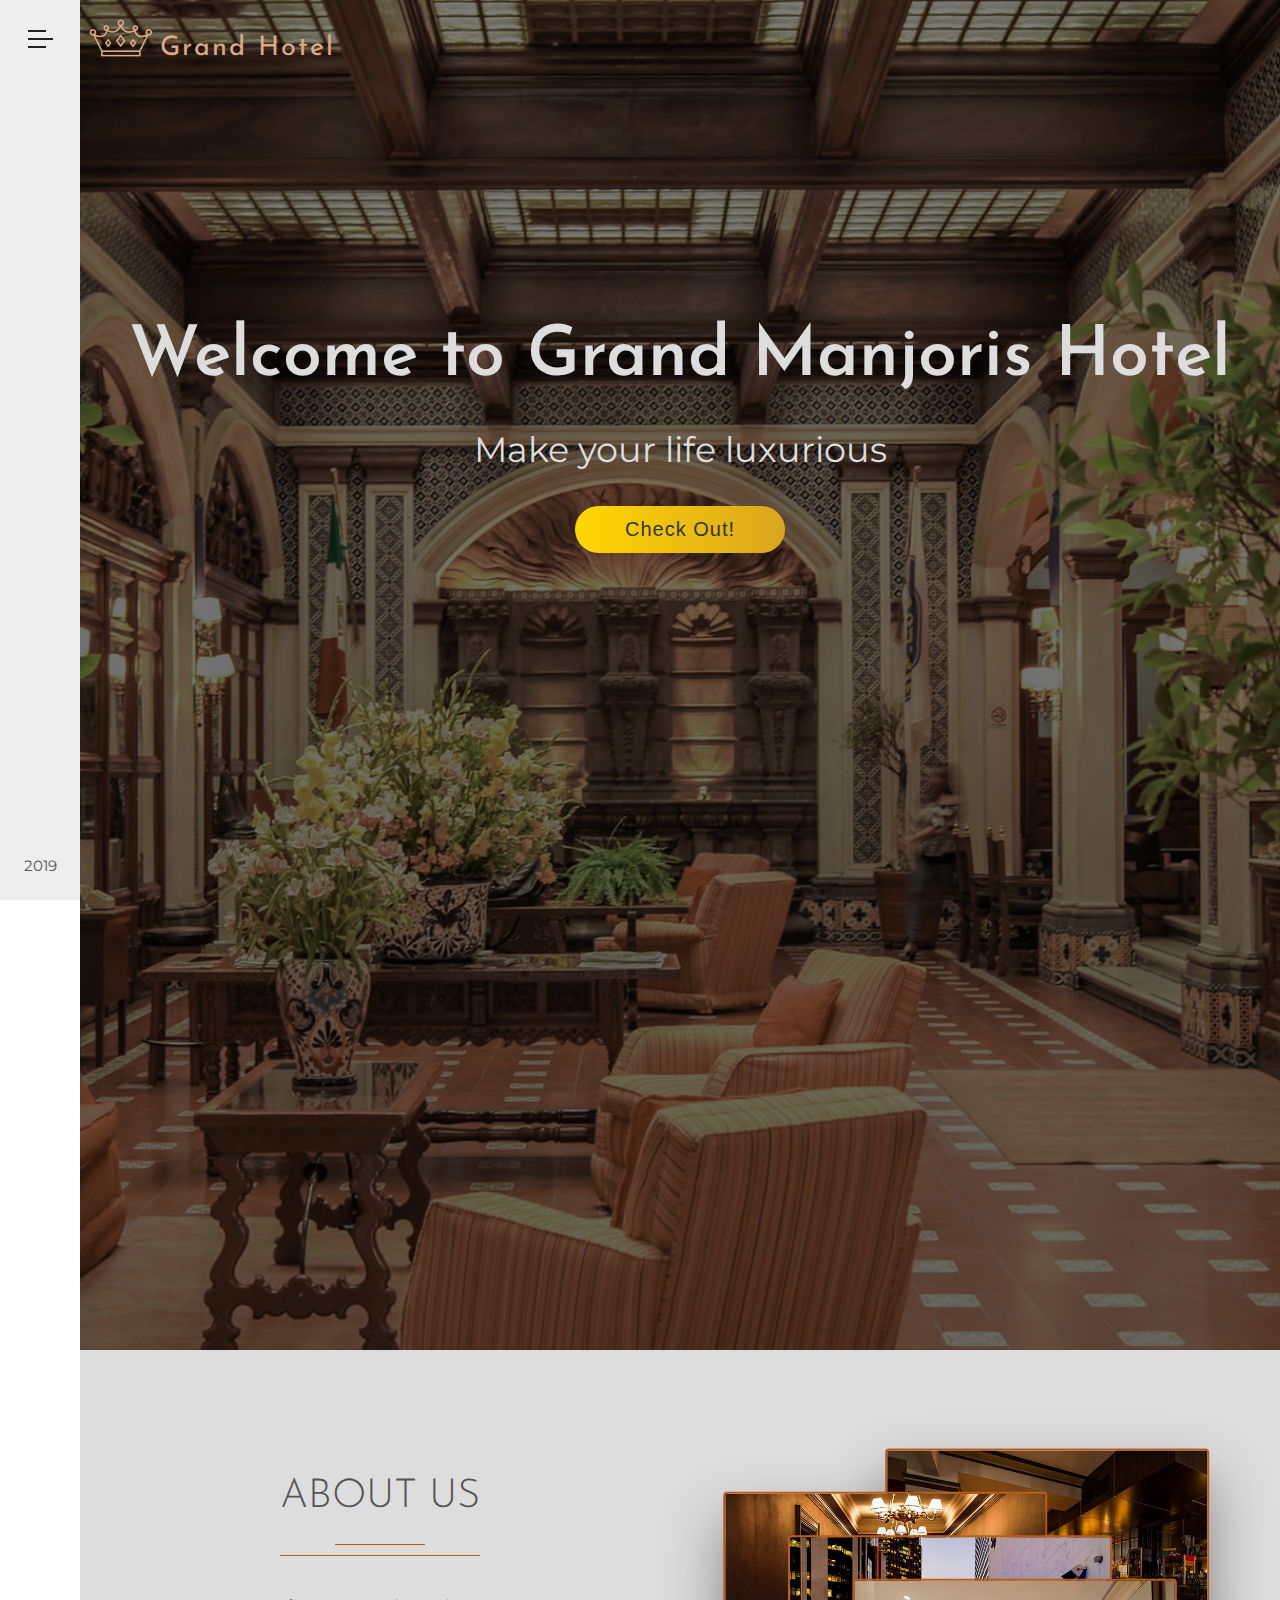
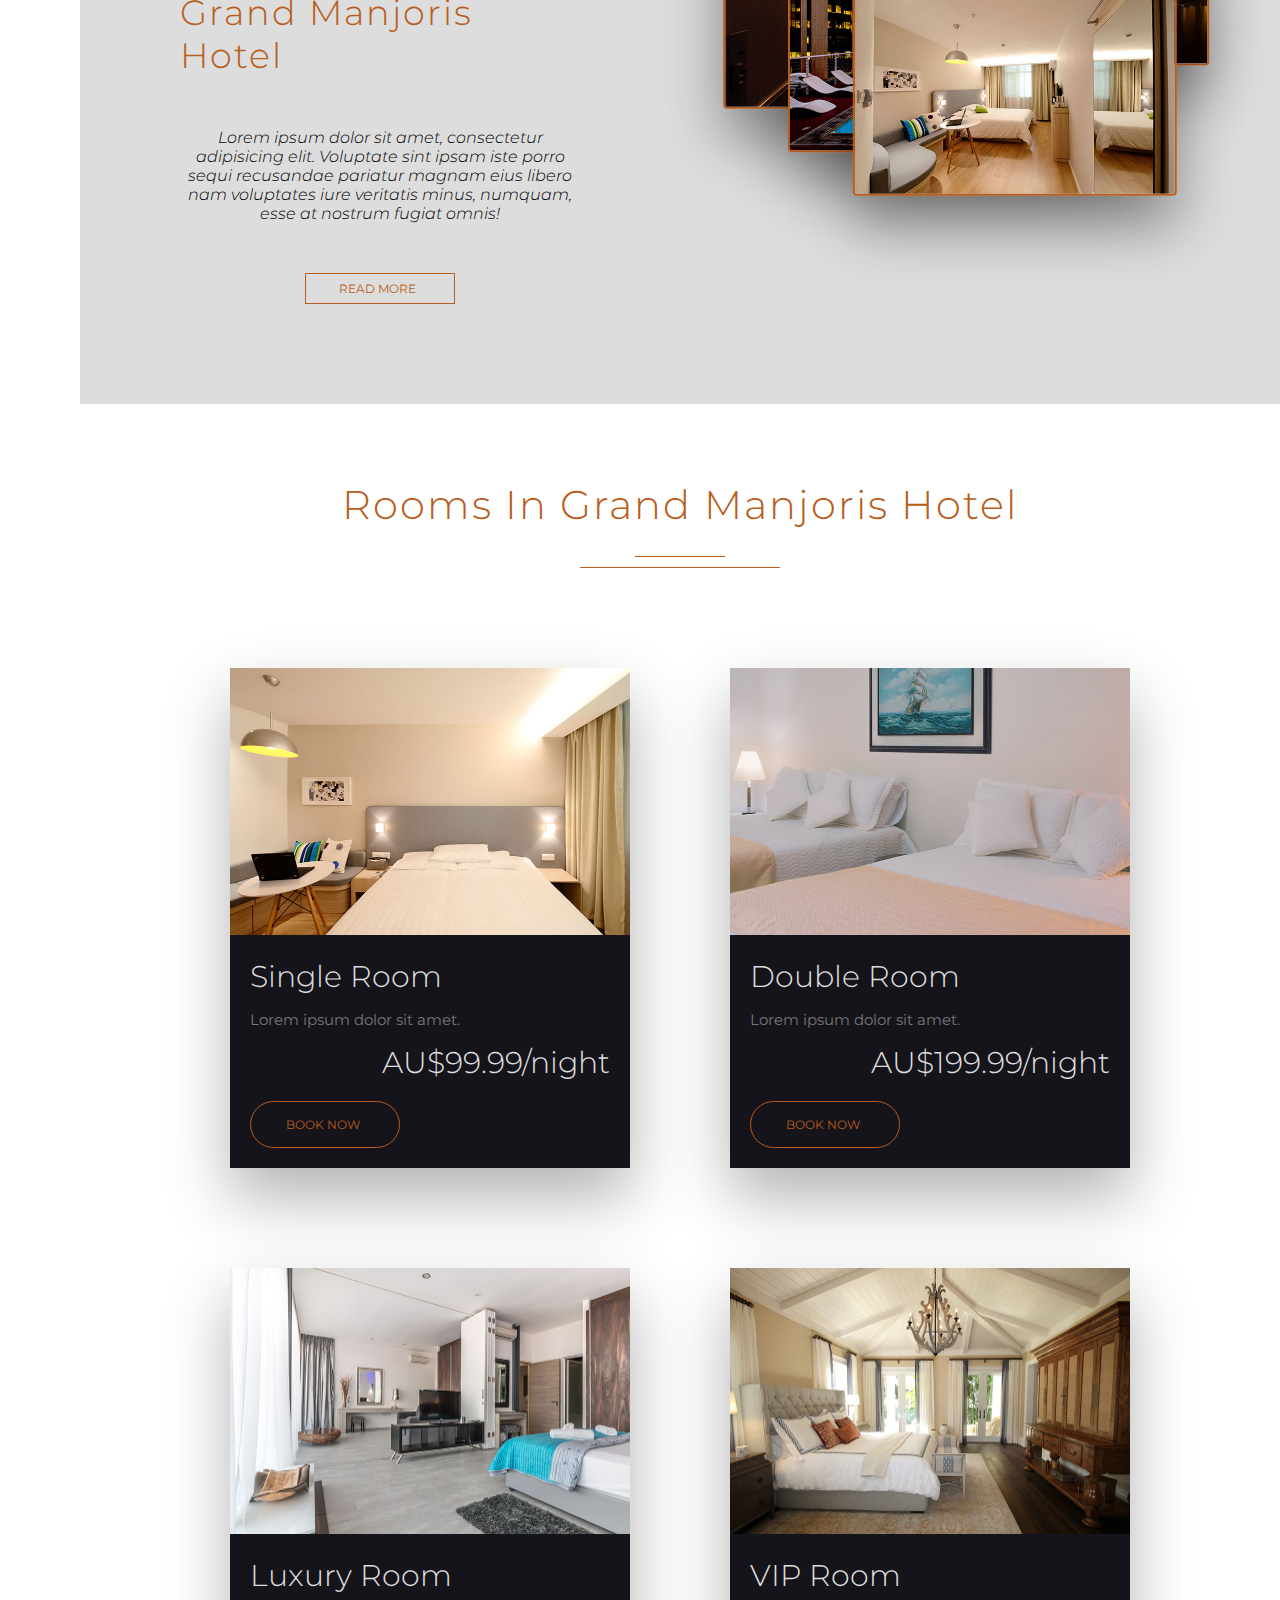
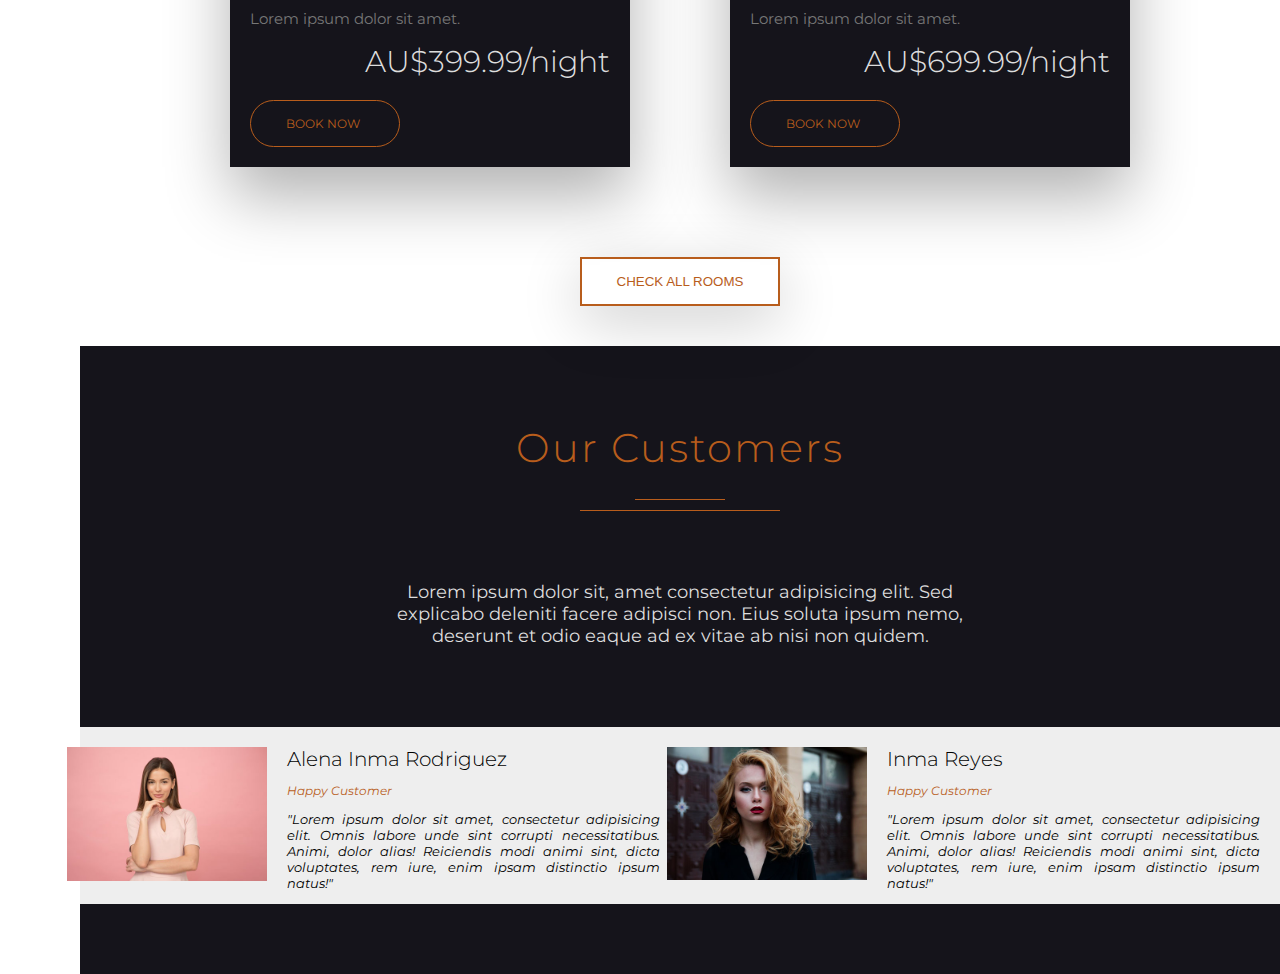
==== commit 80af3bab: "updated styles for customers section." ====
--- a/grand-hotel/index.html
+++ b/grand-hotel/index.html
@@ -254,10 +254,10 @@
                     <h3 class="customer-fullname">Alena Inma Rodriguez</h3>
                     <p class="customer-paragraph-1">Happy Customer</p>
                     <p class="customer-paragraph-2">
-                        Lorem ipsum dolor sit amet, consectetur adipisicing elit.
+                        "Lorem ipsum dolor sit amet, consectetur adipisicing elit.
                         Omnis labore unde sint corrupti necessitatibus.
                         Animi, dolor alias! Reiciendis modi animi sint, dicta voluptates, rem iure,
-                        enim ipsam distinctio ipsum natus!
+                        enim ipsam distinctio ipsum natus!"
                     </p>
                 </div>
             </div>
@@ -270,10 +270,10 @@
                     <h3 class="customer-fullname">Inma Reyes</h3>
                     <p class="customer-paragraph-1">Happy Customer</p>
                     <p class="customer-paragraph-2">
-                        Lorem ipsum dolor sit amet, consectetur adipisicing elit.
+                        "Lorem ipsum dolor sit amet, consectetur adipisicing elit.
                         Omnis labore unde sint corrupti necessitatibus.
                         Animi, dolor alias! Reiciendis modi animi sint, dicta voluptates, rem iure,
-                        enim ipsam distinctio ipsum natus!
+                        enim ipsam distinctio ipsum natus!"
                     </p>
                 </div>
             </div>
@@ -281,7 +281,6 @@
     </section>
     <!-- end: customers section -->
 
-
 </body>
 
 </html>--- a/grand-hotel/css/style.css
+++ b/grand-hotel/css/style.css
@@ -549,4 +549,64 @@
 .rooms-btn:active {
     transform: translateY(0.7rem);
 }
-/* End: Rooms */+/* End: Rooms */
+
+/* --------------------------------------------------------------------------- */
+
+/* Begin: Customers */
+.customers {
+    margin-left: 8rem;
+    padding-bottom: 7rem;
+    background-color: #15141b;
+}
+
+.customers-paragraph {
+    font-size: 1.8rem;
+    color: #ddd;
+    width: 50%;
+    margin: 2rem auto 8rem auto; /* Center the paragraph */
+    text-align: center;
+}
+
+.customers-card-wrapper {
+    display: flex;
+    justify-content: space-evenly; /* Center the card with even space */
+}
+
+.customer-card {
+    background-color: #eee;
+    width: 60rem;
+    display: flex;
+}
+
+.customer-image-wrapper {
+    margin: auto 0;
+}
+
+.customer-image {
+    width: 20rem;
+    margin-left: -1.3rem;
+}
+
+.customer-info {
+    padding: 0 2rem;
+}
+
+.customer-fullname {
+    font-size: 2rem;
+    font-weight: 300;
+    margin-bottom: 0px;
+}
+
+.customer-paragraph-1 {
+    font-size: 1.2rem;
+    font-style: italic;
+    color: #b85d1c;
+}
+
+.customer-paragraph-2 {
+    font-size: 1.3rem;
+    font-style: italic;
+    text-align: justify;
+}
+/* End: Customers */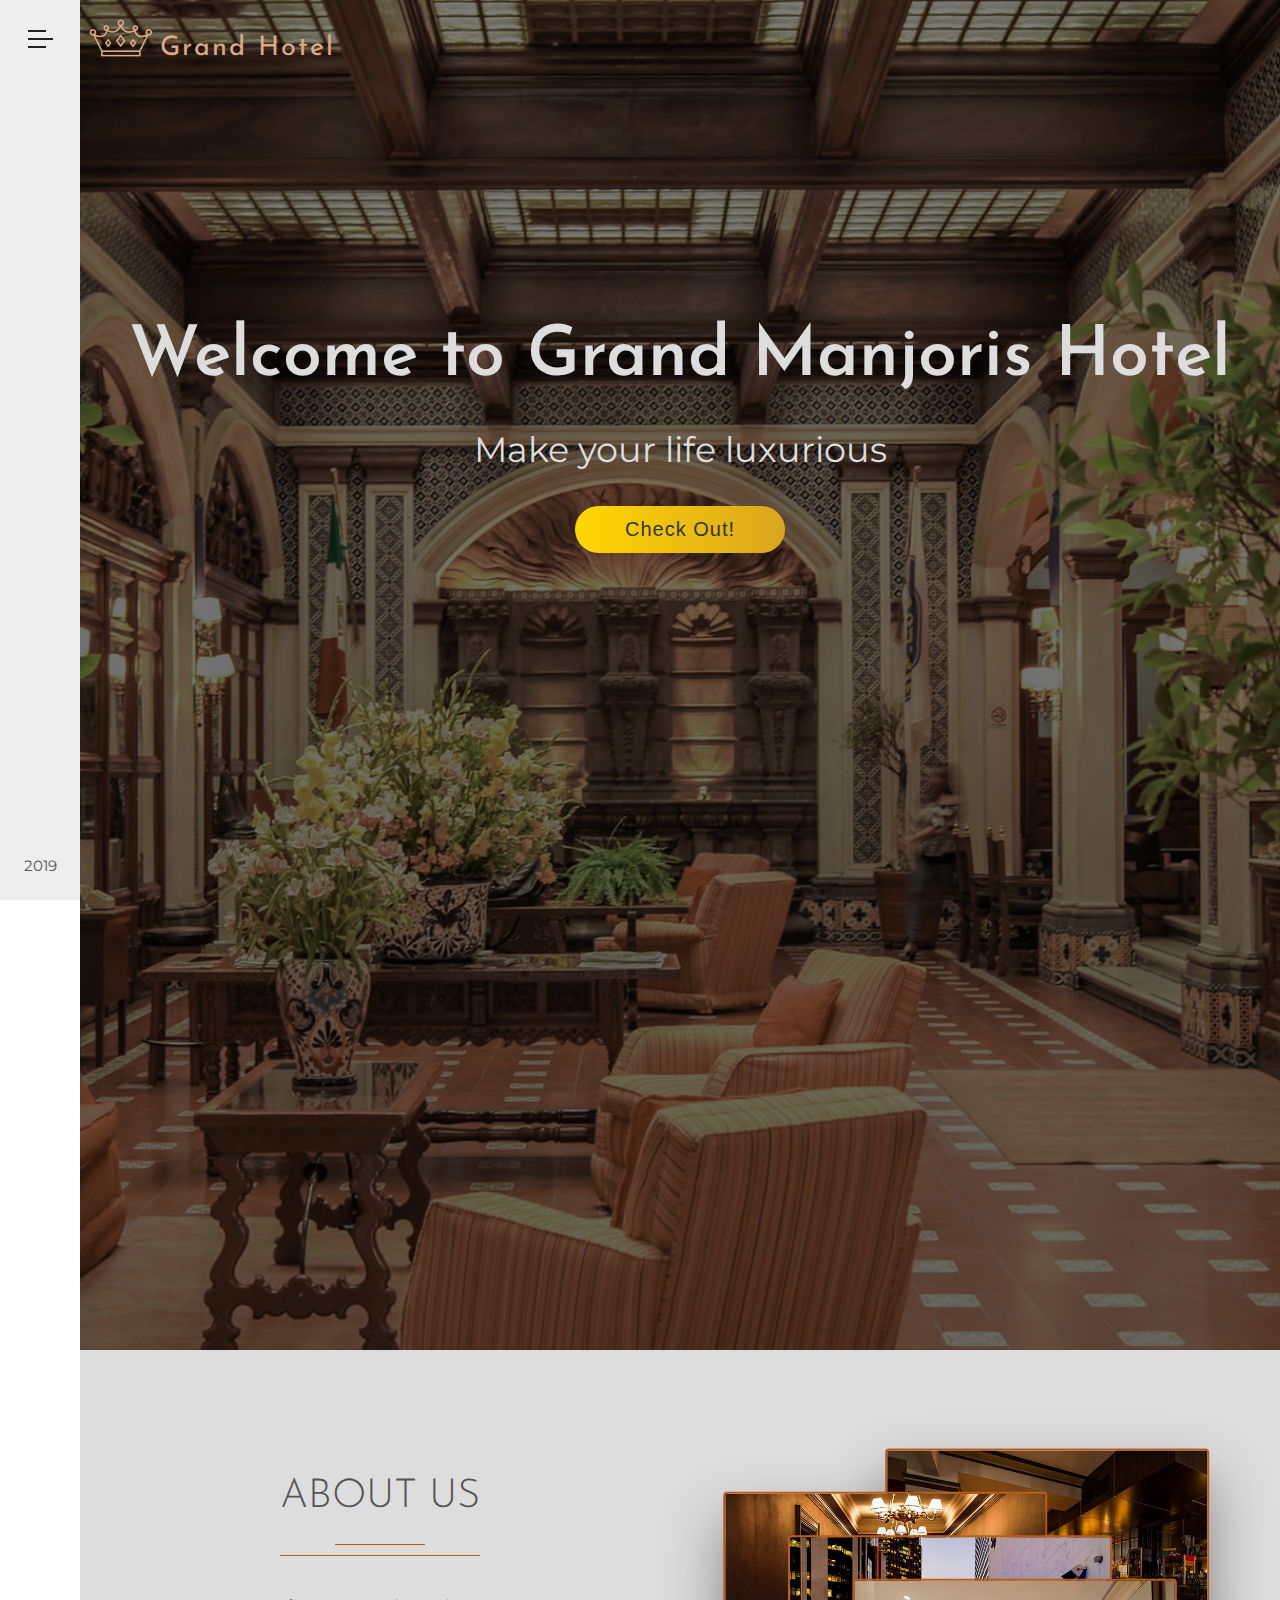
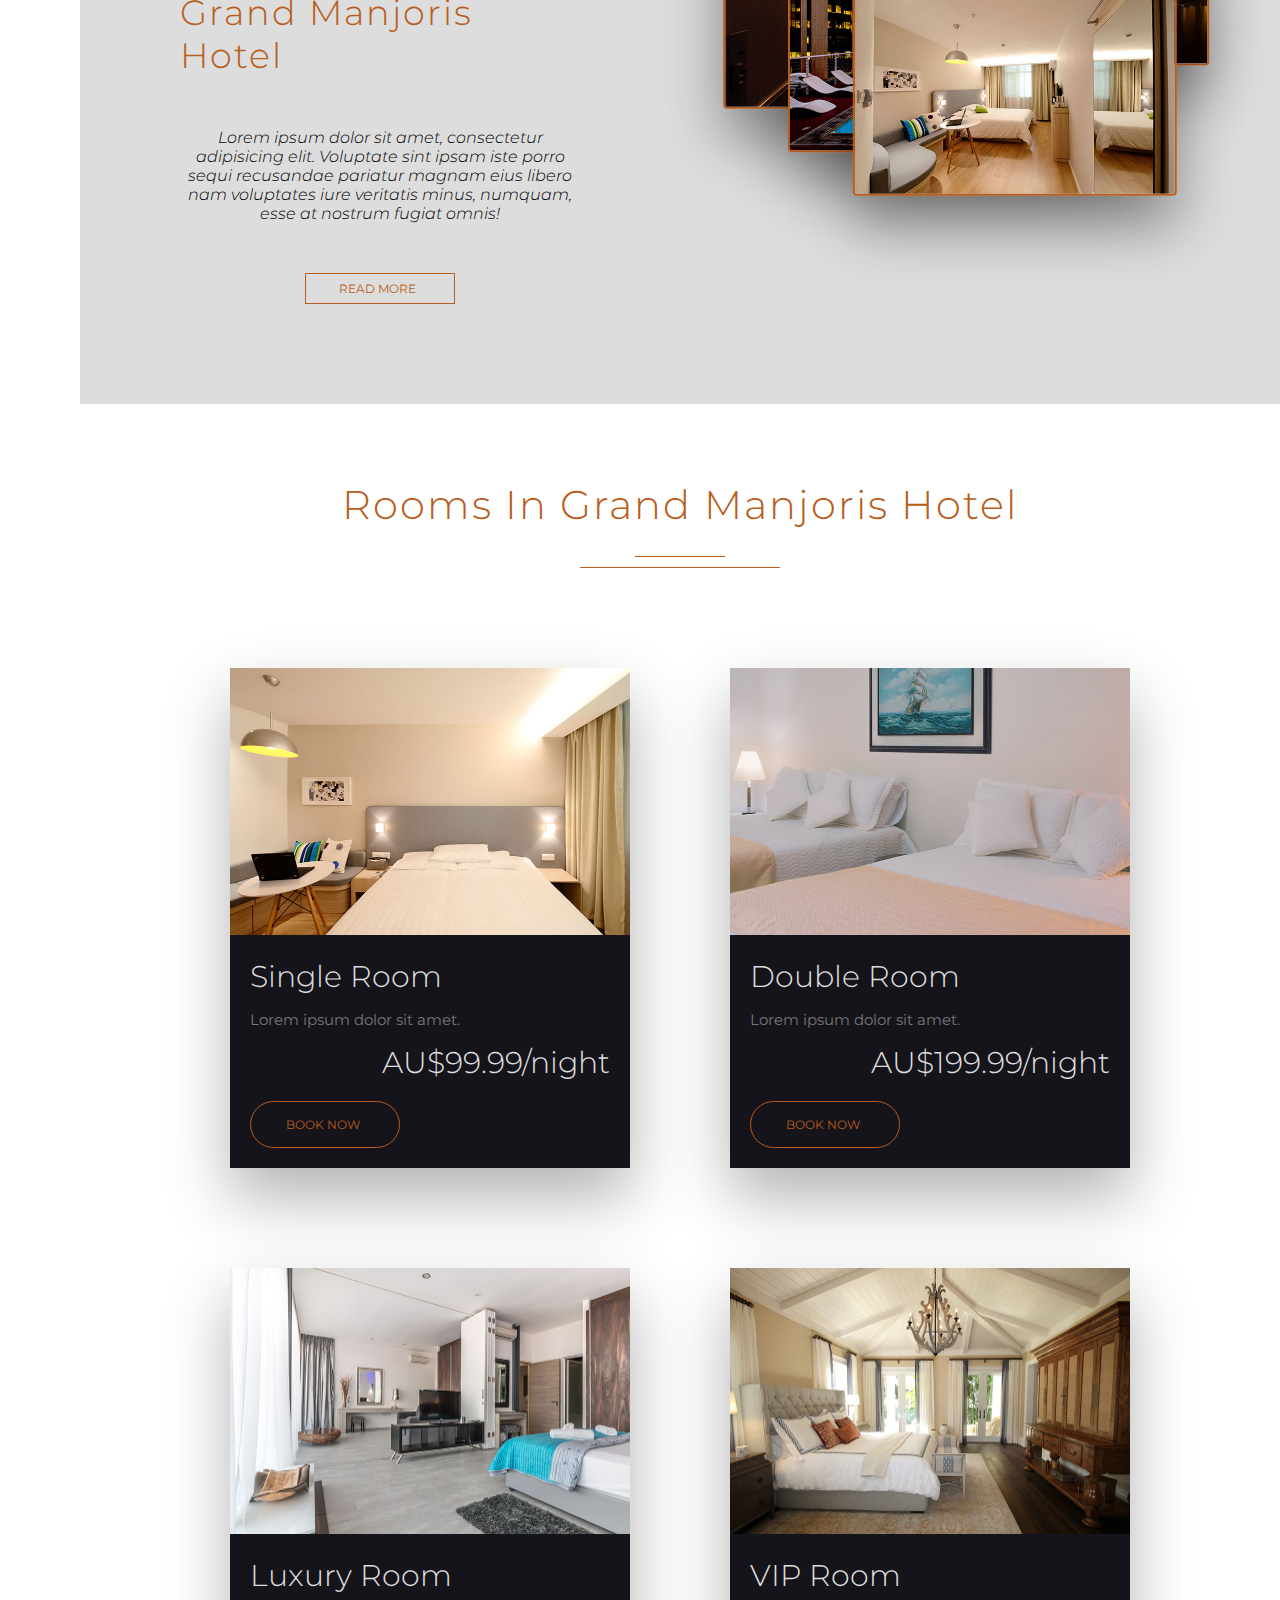
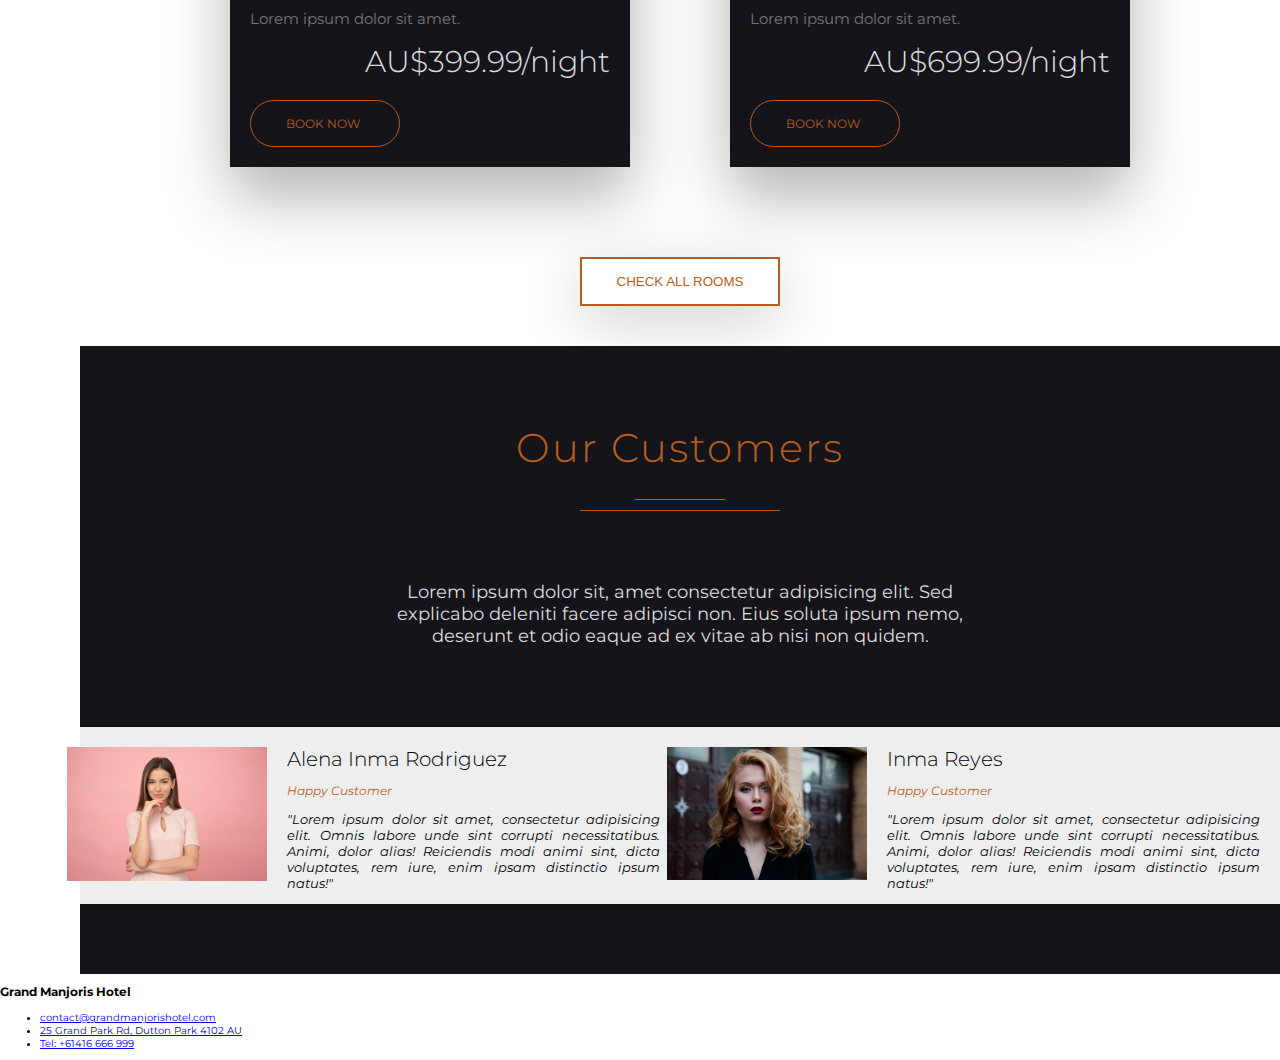
==== commit 2ea6f6dd: "updated with footer section markup." ====
--- a/grand-hotel/index.html
+++ b/grand-hotel/index.html
@@ -281,6 +281,27 @@
     </section>
     <!-- end: customers section -->
 
+    <!-- begin: footer section -->
+    <footer class="footer">
+        <div class="main-part">
+            <div class="footer-list-wrapper">
+                <h3 class="footer-heading">Grand Manjoris Hotel</h3>
+                <ul class="footer-list">
+                    <li class="footer-list-item">
+                        <a href="#" class="footer-list-link">contact@grandmanjorishotel.com</a>
+                    </li>
+                    <li class="footer-list-item">
+                        <a href="#" class="footer-list-link">25 Grand Park Rd, Dutton Park 4102 AU</a>
+                    </li>
+                    <li class="footer-list-item">
+                        <a href="#" class="footer-list-link">Tel: +61416 666 999</a>
+                    </li>
+                </ul>
+            </div>
+        </div>
+    </footer>
+    <!-- end: footer section -->
+
 </body>
 
 </html>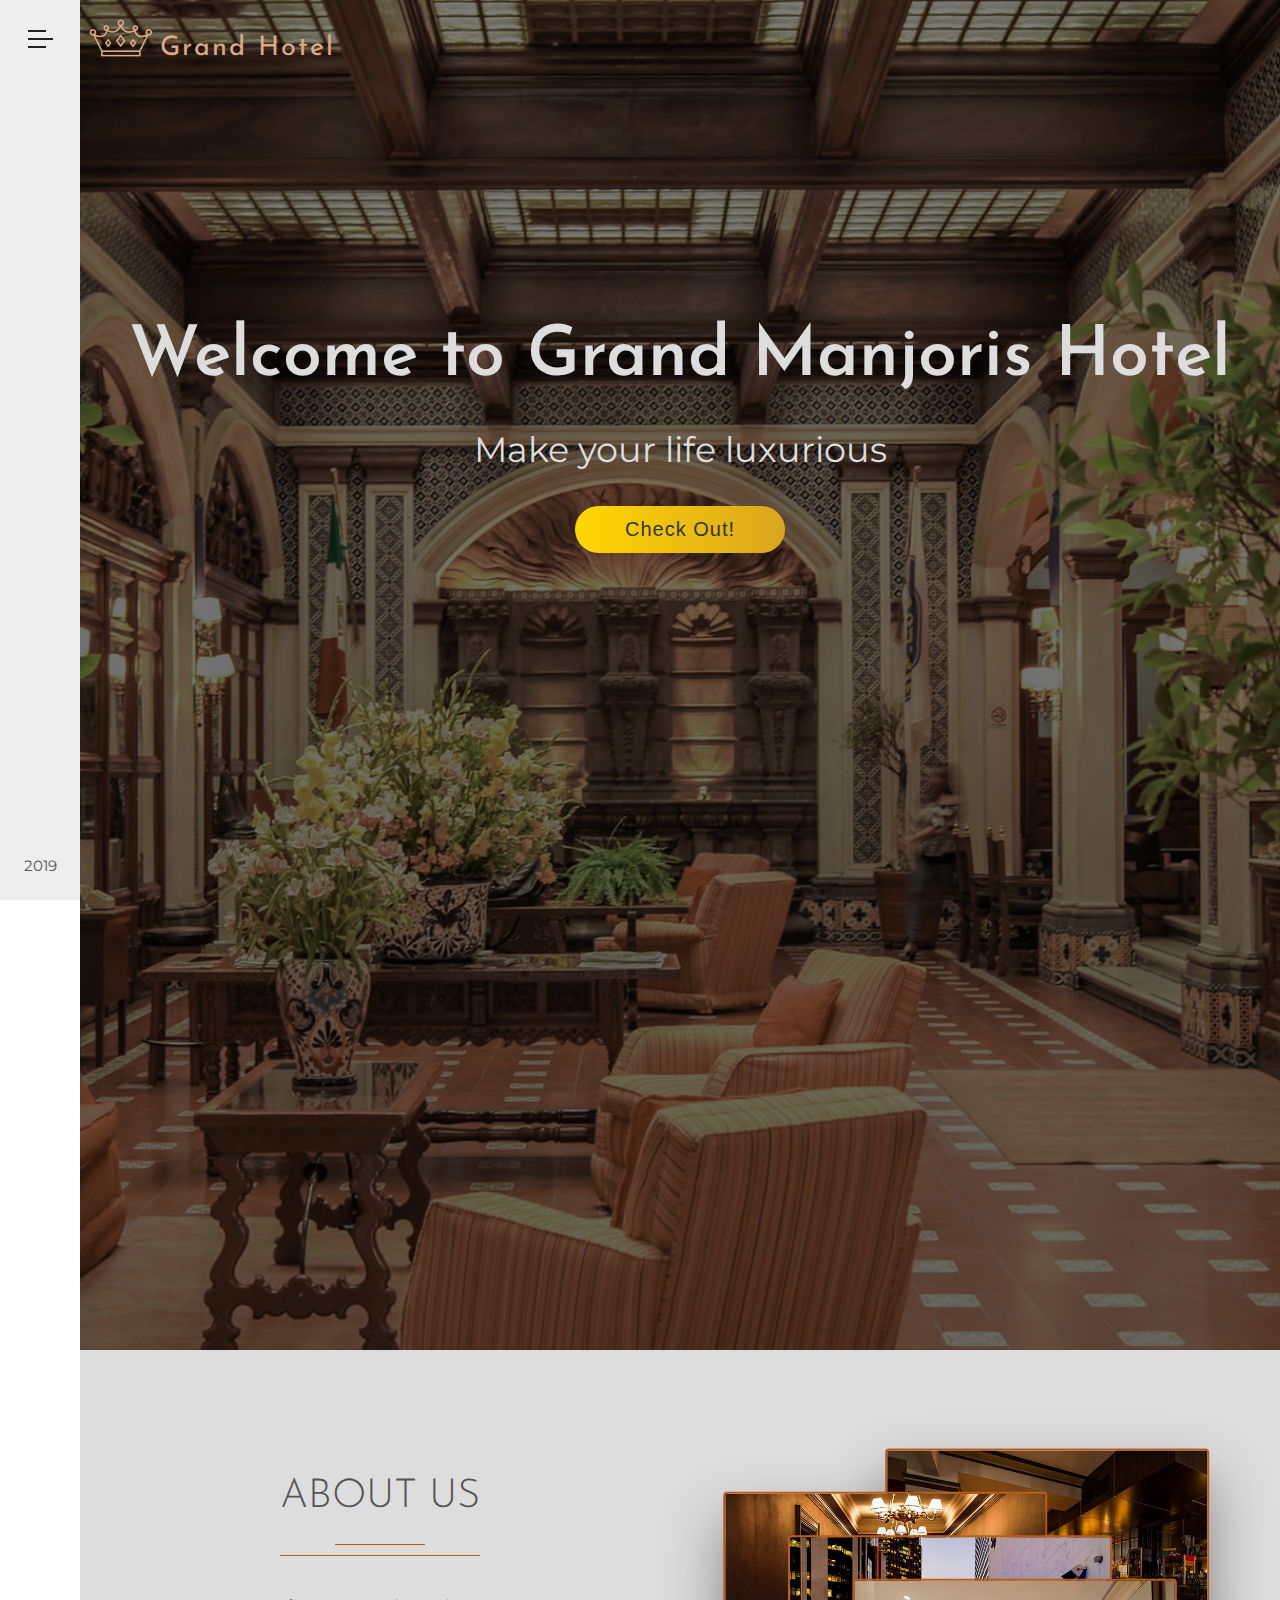
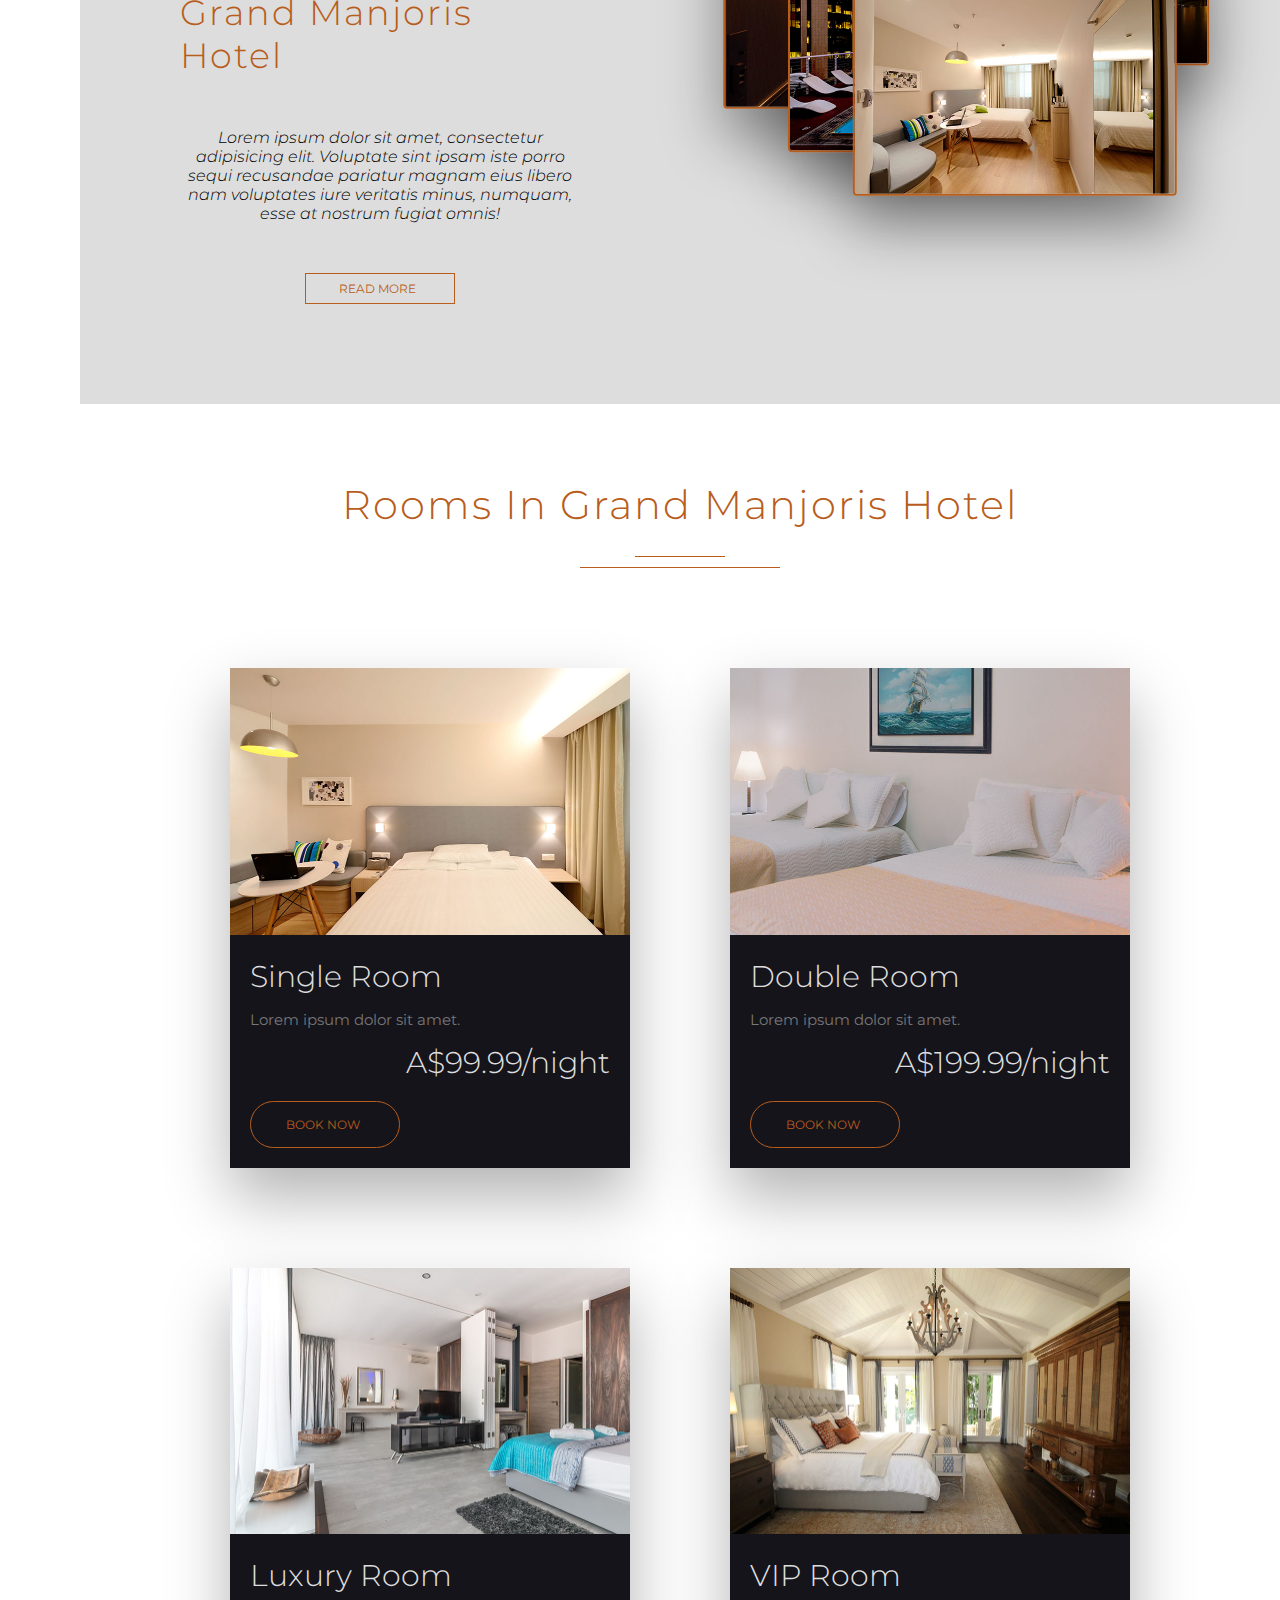
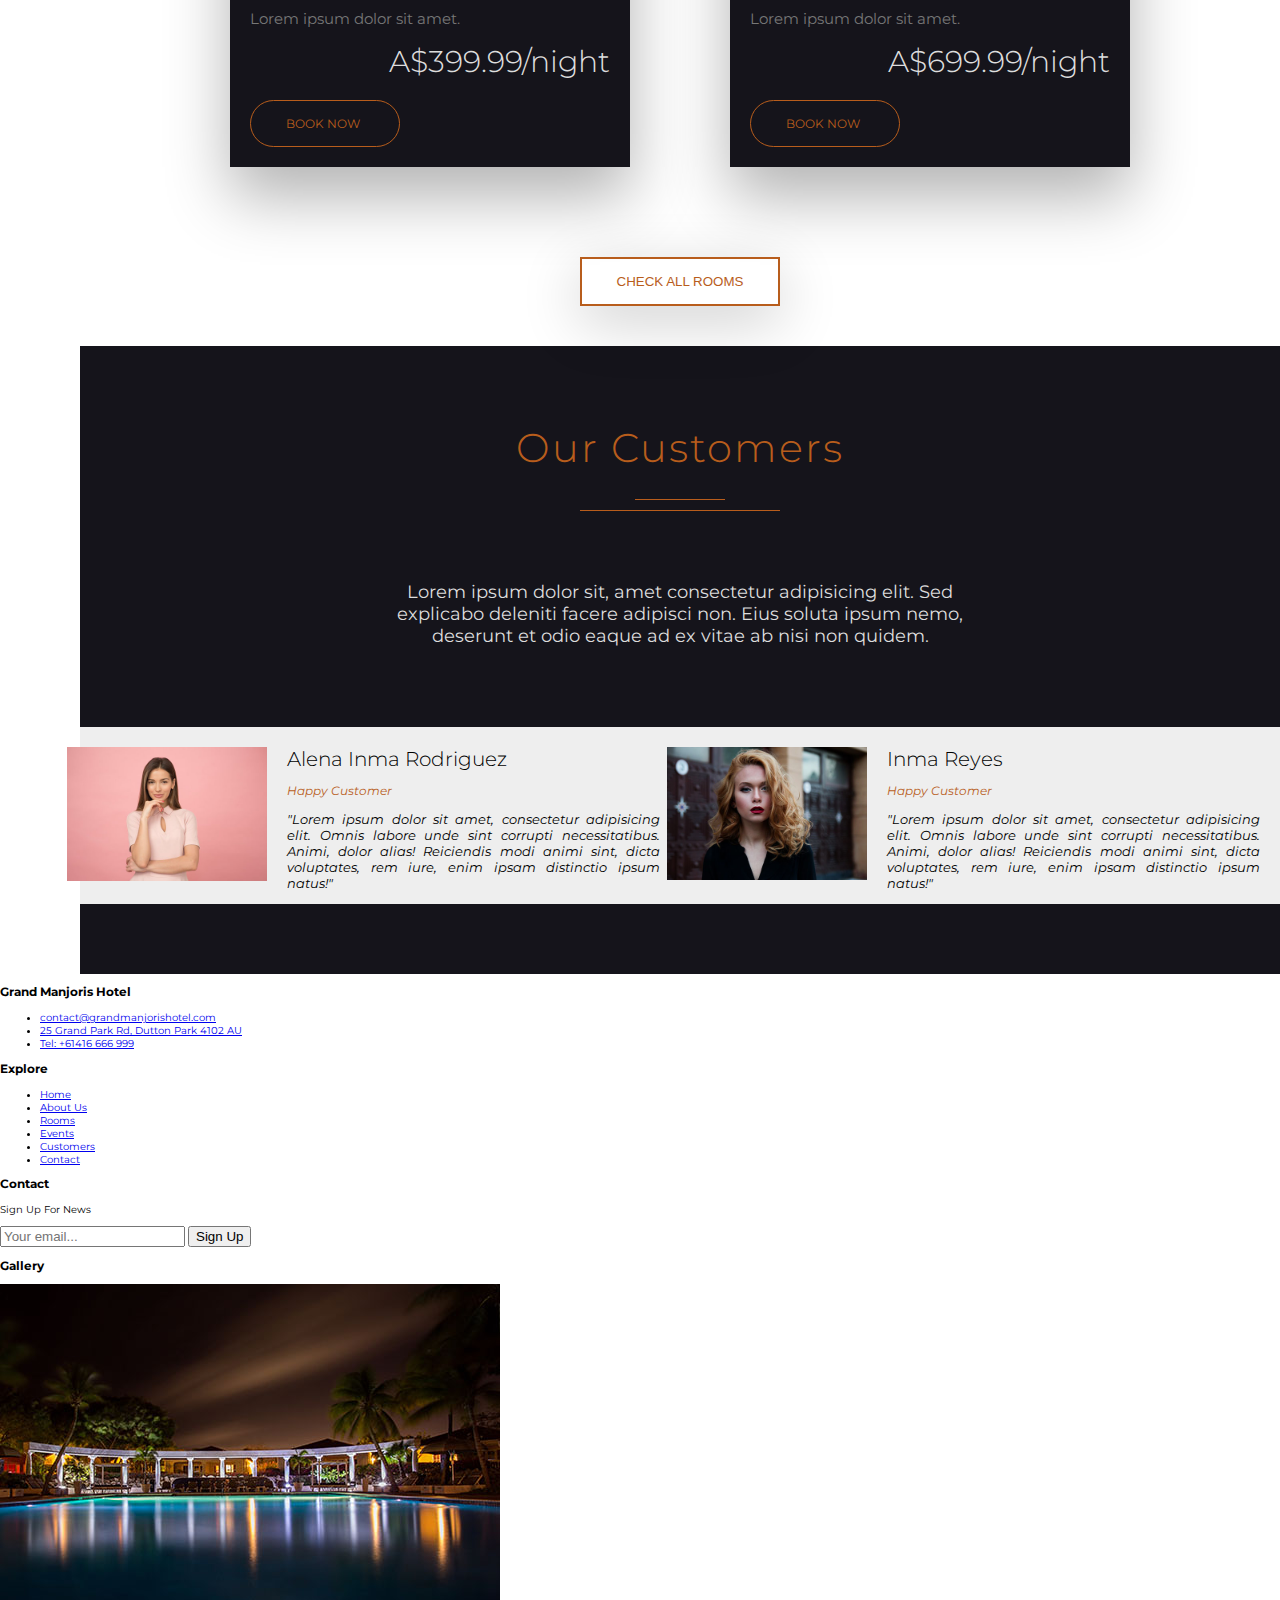
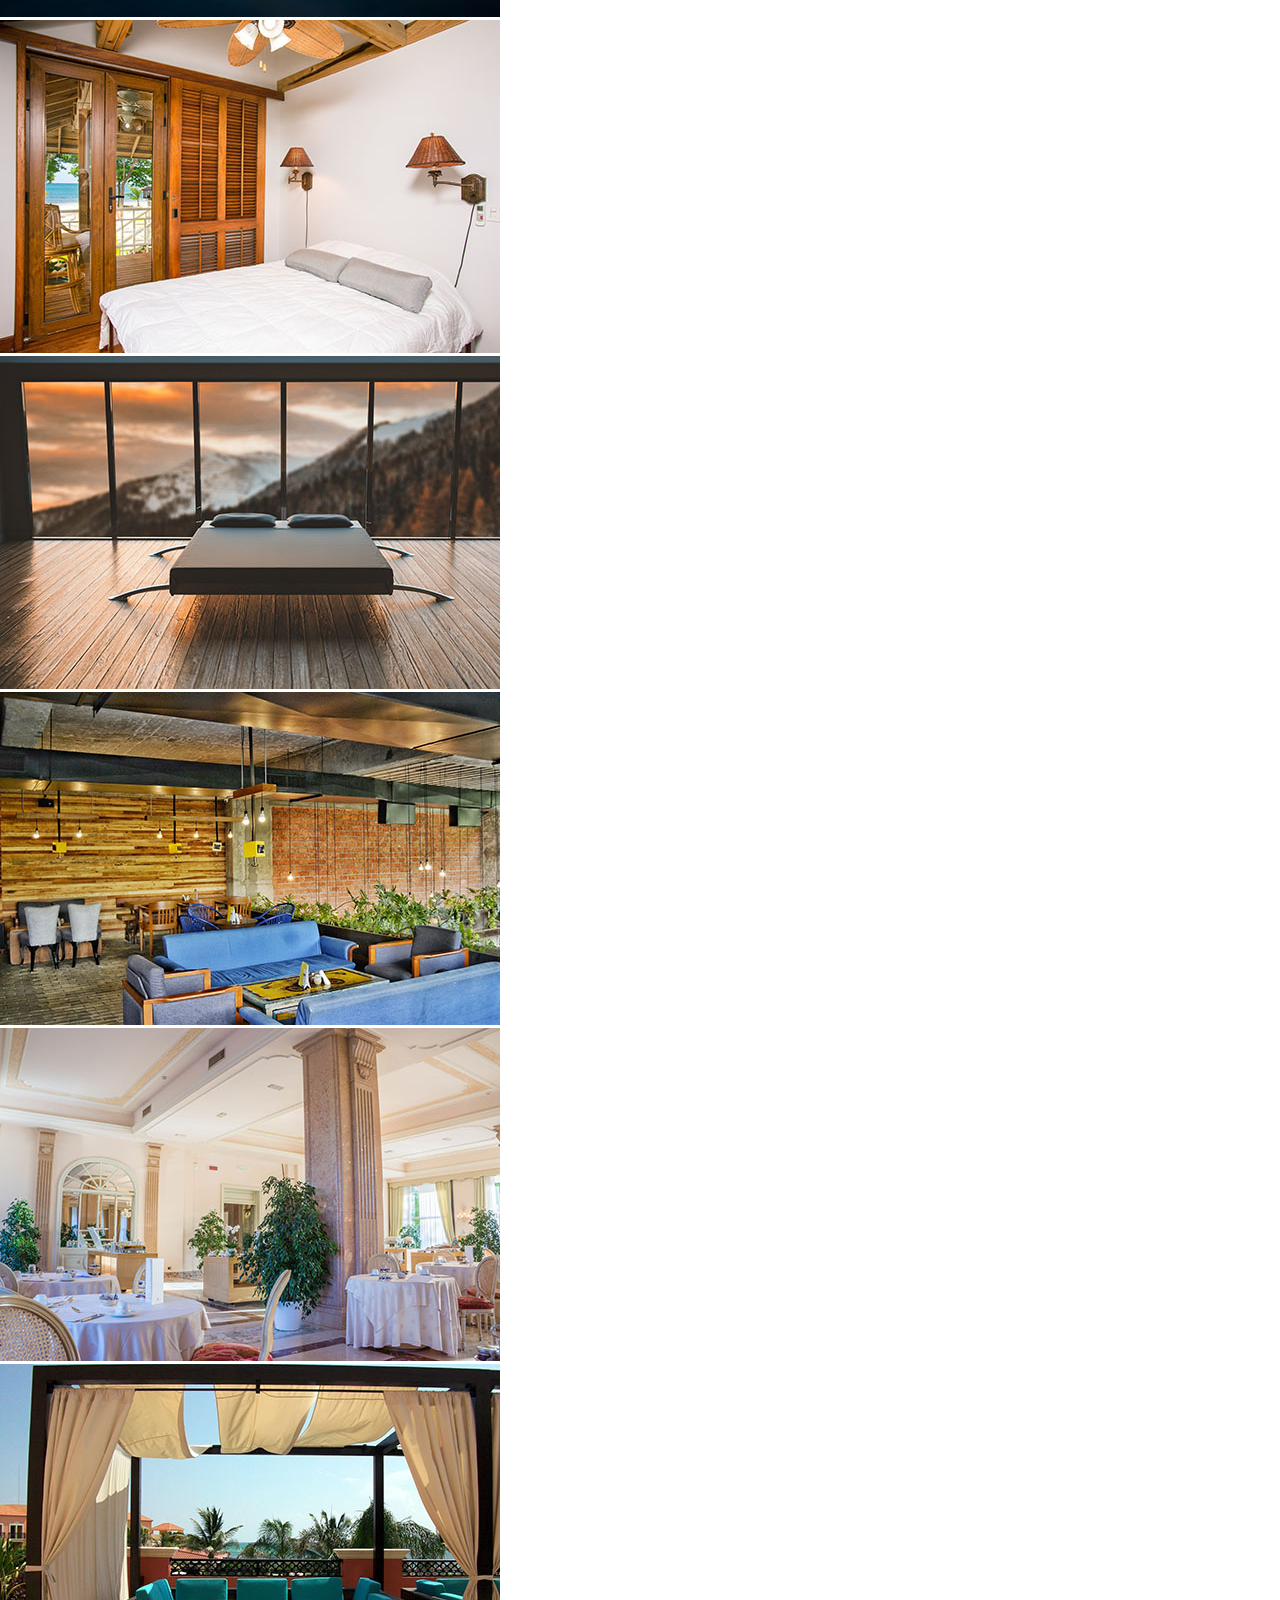
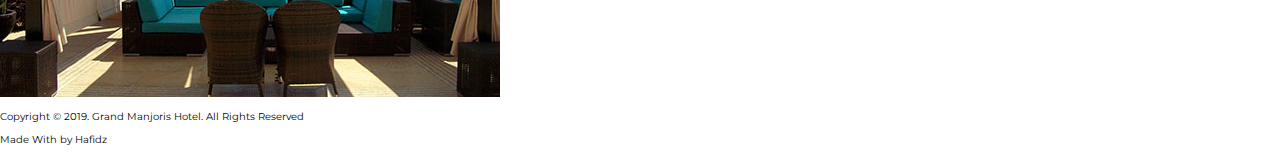
==== commit 6ddbcc88: "updated with complete footer section markup." ====
--- a/grand-hotel/index.html
+++ b/grand-hotel/index.html
@@ -187,7 +187,7 @@
                 <div class="room-card-content">
                     <h4 class="room-card-heading">Single Room</h4>
                     <p class="room-card-paragraph">Lorem ipsum dolor sit amet.</p>
-                    <p class="room-price">AU$99.99/night</p>
+                    <p class="room-price">A$99.99/night</p>
                     <button class="room-card-btn">Book Now <i class="fas fa-angle-double-right btn-arrow"></i></button>
                 </div>
             </div>
@@ -197,7 +197,7 @@
                 <div class="room-card-content">
                     <h4 class="room-card-heading">Double Room</h4>
                     <p class="room-card-paragraph">Lorem ipsum dolor sit amet.</p>
-                    <p class="room-price">AU$199.99/night</p>
+                    <p class="room-price">A$199.99/night</p>
                     <button class="room-card-btn">Book Now <i class="fas fa-angle-double-right btn-arrow"></i></button>
                 </div>
             </div>
@@ -207,7 +207,7 @@
                 <div class="room-card-content">
                     <h4 class="room-card-heading">Luxury Room</h4>
                     <p class="room-card-paragraph">Lorem ipsum dolor sit amet.</p>
-                    <p class="room-price">AU$399.99/night</p>
+                    <p class="room-price">A$399.99/night</p>
                     <button class="room-card-btn">Book Now <i class="fas fa-angle-double-right btn-arrow"></i></button>
                 </div>
             </div>
@@ -217,7 +217,7 @@
                 <div class="room-card-content">
                     <h4 class="room-card-heading">VIP Room</h4>
                     <p class="room-card-paragraph">Lorem ipsum dolor sit amet.</p>
-                    <p class="room-price">AU$699.99/night</p>
+                    <p class="room-price">A$699.99/night</p>
                     <button class="room-card-btn">Book Now <i class="fas fa-angle-double-right btn-arrow"></i></button>
                 </div>
             </div>
@@ -298,6 +298,73 @@
                     </li>
                 </ul>
             </div>
+
+            <div class="footer-list-wrapper">
+                <h3 class="footer-heading">Explore</h3>
+                <ul class="footer-list">
+                    <li class="footer-list-item">
+                        <a href="#" class="footer-list-link">Home</a>
+                    </li>
+                    <li class="footer-list-item">
+                        <a href="#" class="footer-list-link">About Us</a>
+                    </li>
+                    <li class="footer-list-item">
+                        <a href="#" class="footer-list-link">Rooms</a>
+                    </li>
+                    <li class="footer-list-item">
+                        <a href="#" class="footer-list-link">Events</a>
+                    </li>
+                    <li class="footer-list-item">
+                        <a href="#" class="footer-list-link">Customers</a>
+                    </li>
+                    <li class="footer-list-item">
+                        <a href="#" class="footer-list-link">Contact</a>
+                    </li>
+                </ul>
+            </div>
+
+            <div class="contact">
+                <h3 class="footer-heading">Contact</h3>
+                <p>Sign Up For News</p>
+                <form action="" class="footer-form">
+                    <input type="text" class="footer-input" placeholder="Your email...">
+                    <button class="footer-btn">Sign Up</button>
+                </form>
+            </div>
+
+            <div class="gallery">
+                <h3 class="footer-heading">Gallery</h3>
+                <div class="gallery-images">
+                    <div class="image-wrapper">
+                        <img src="img/gallery-img-1.jpeg" alt="" class="footer-image">
+                    </div>
+                    <div class="image-wrapper">
+                        <img src="img/gallery-img-2.jpeg" alt="" class="footer-image">
+                    </div>
+                    <div class="image-wrapper">
+                        <img src="img/gallery-img-3.jpeg" alt="" class="footer-image">
+                    </div>
+                    <div class="image-wrapper">
+                        <img src="img/gallery-img-4.jpeg" alt="" class="footer-image">
+                    </div>
+                    <div class="image-wrapper">
+                        <img src="img/gallery-img-5.jpeg" alt="" class="footer-image">
+                    </div>
+                    <div class="image-wrapper">
+                        <img src="img/gallery-img-6.jpeg" alt="" class="footer-image">
+                    </div>
+                </div>
+            </div>
+        </div>
+
+        <div class="creator-part">
+            <div class="copyright-text">
+                <p>Copyright &copy; 2019. Grand Manjoris Hotel. All Rights Reserved</p>
+            </div>
+
+            <div class="text-right">
+                <p>Made With <i class="fas fa-heart"></i> by <span>Hafidz</span></p>
+            </div>
         </div>
     </footer>
     <!-- end: footer section -->
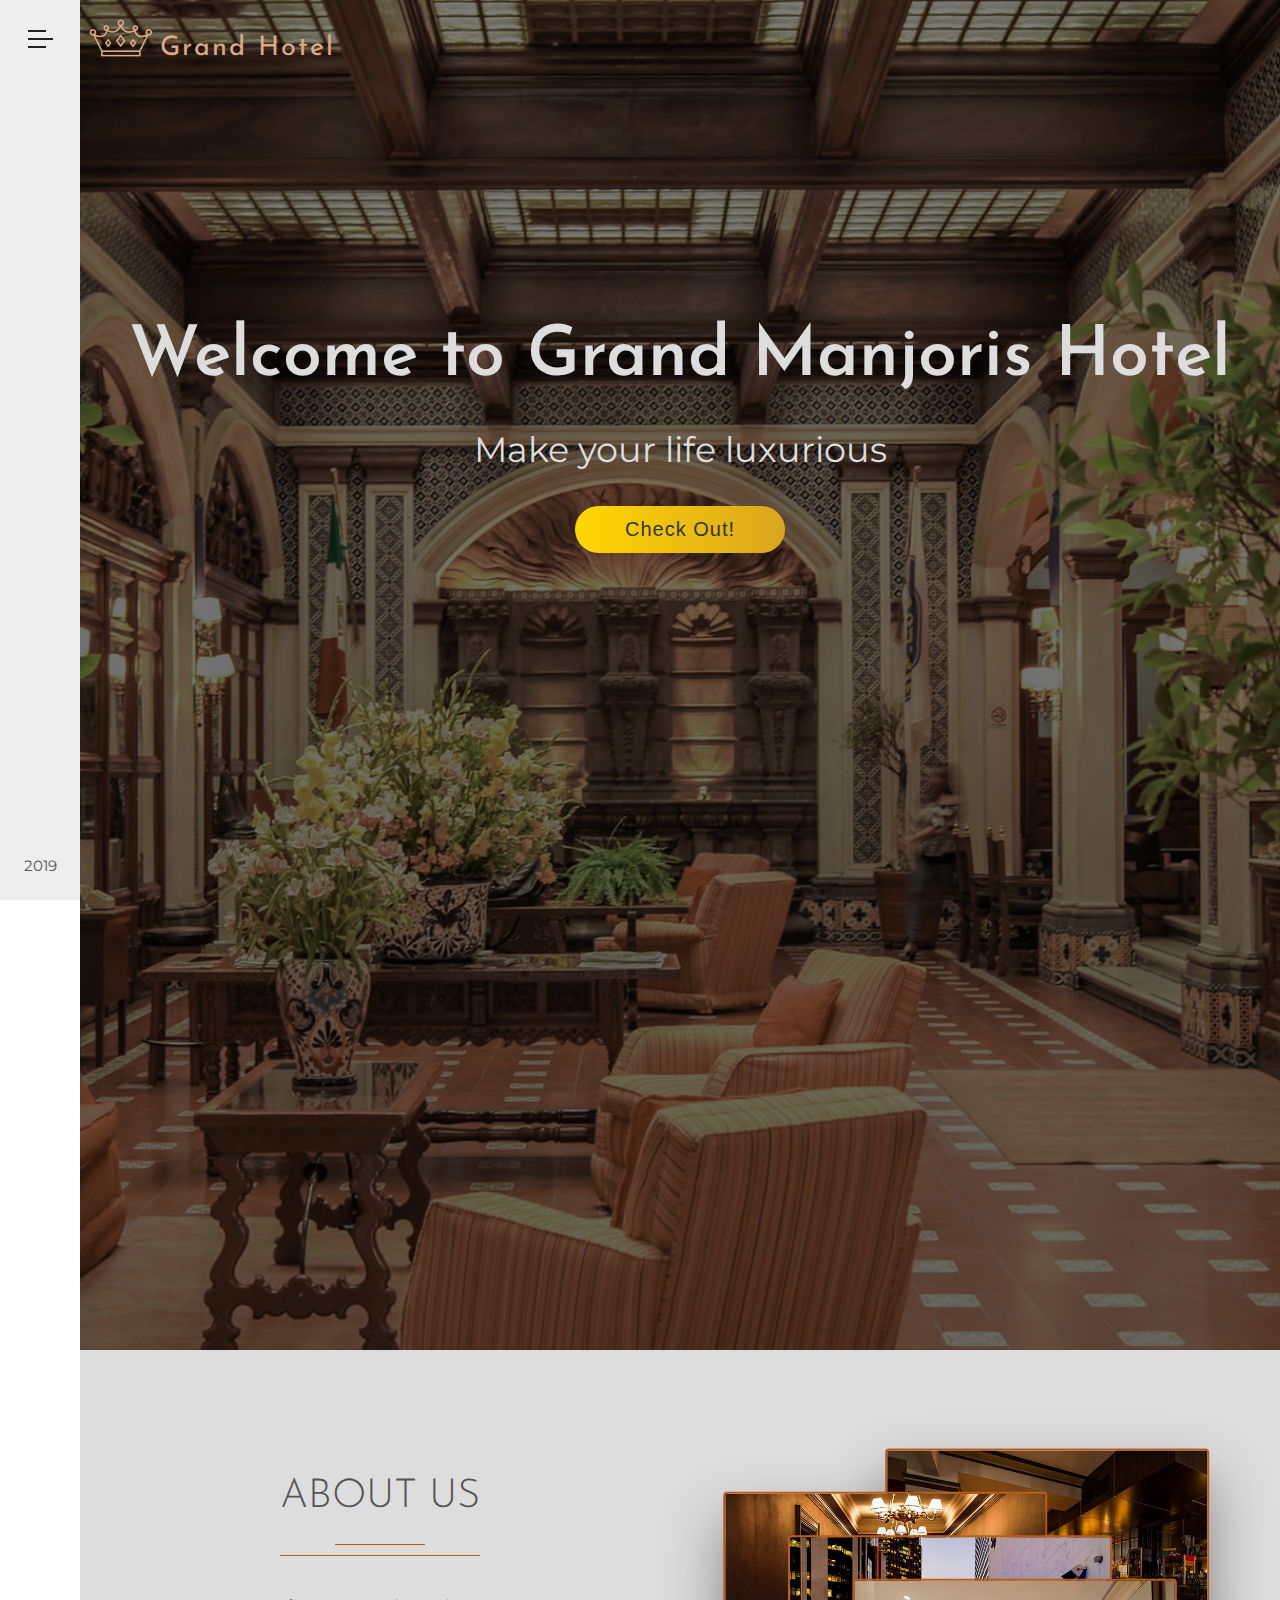
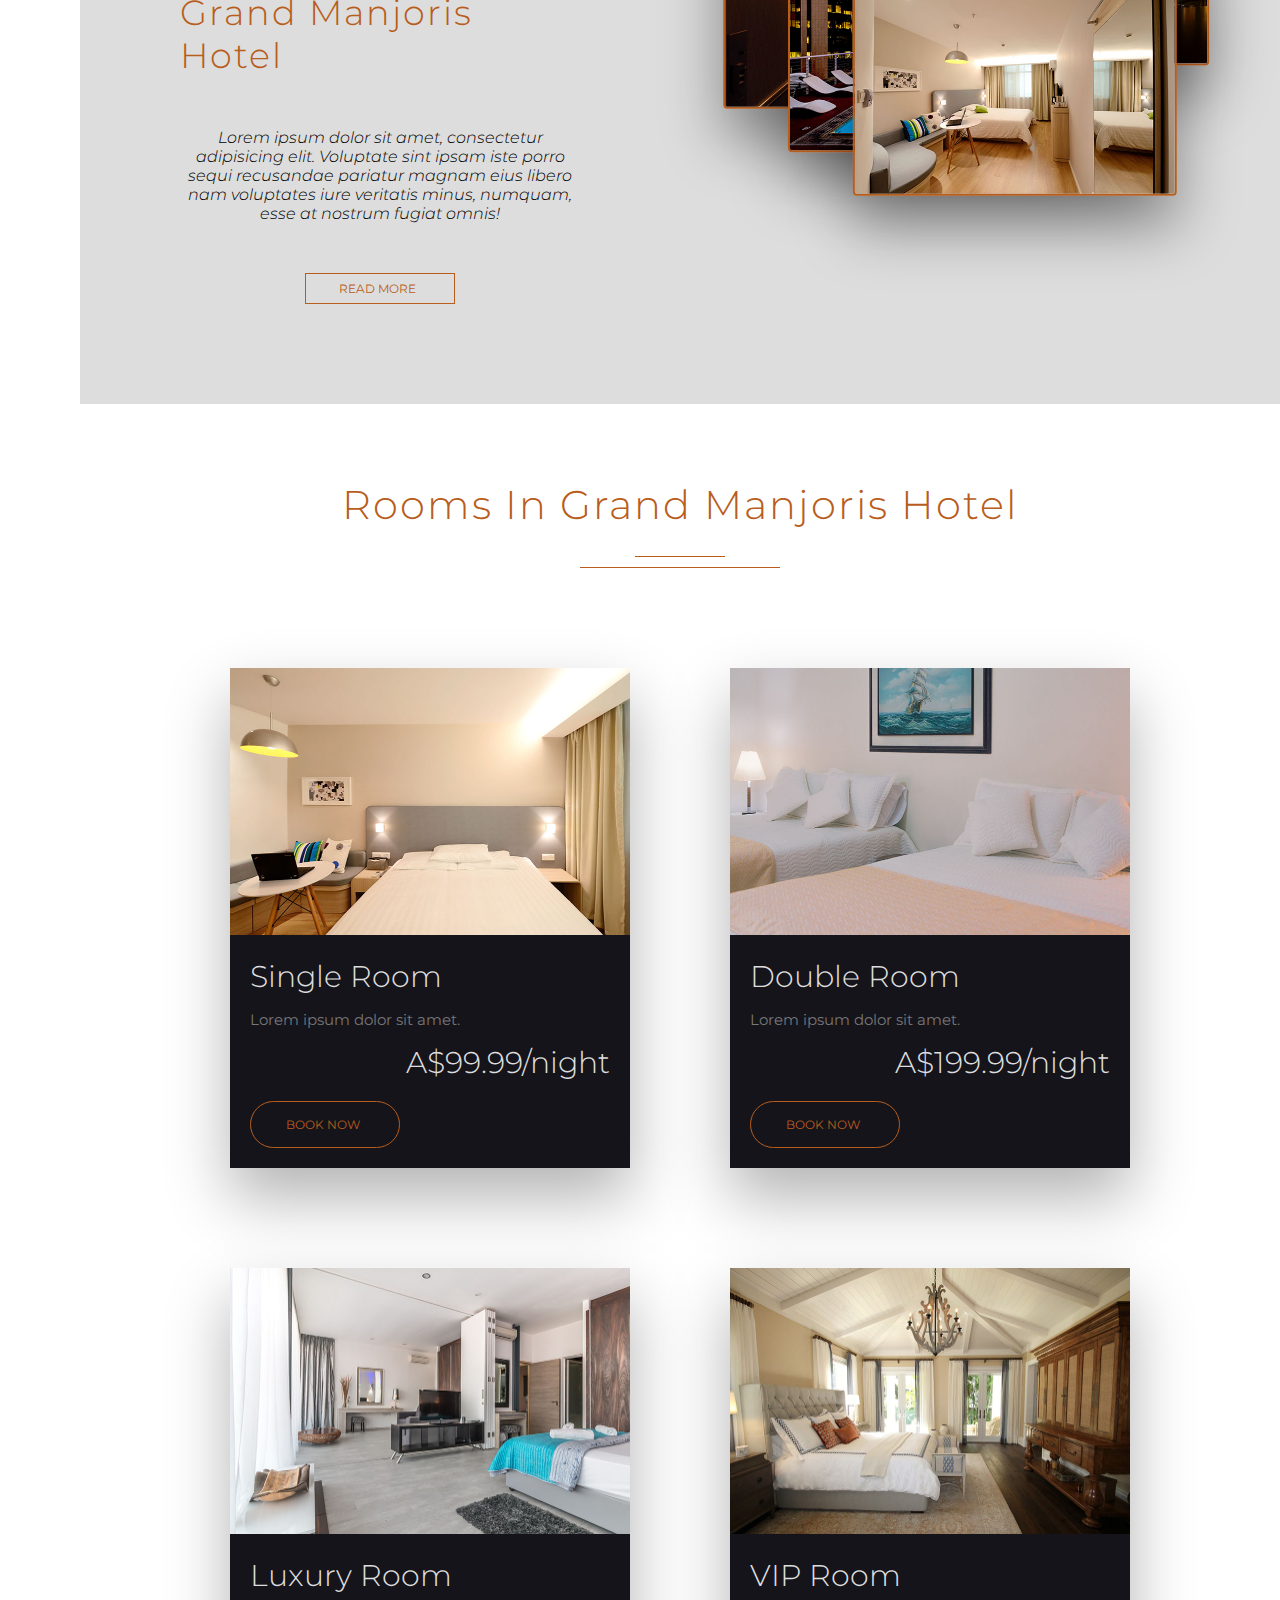
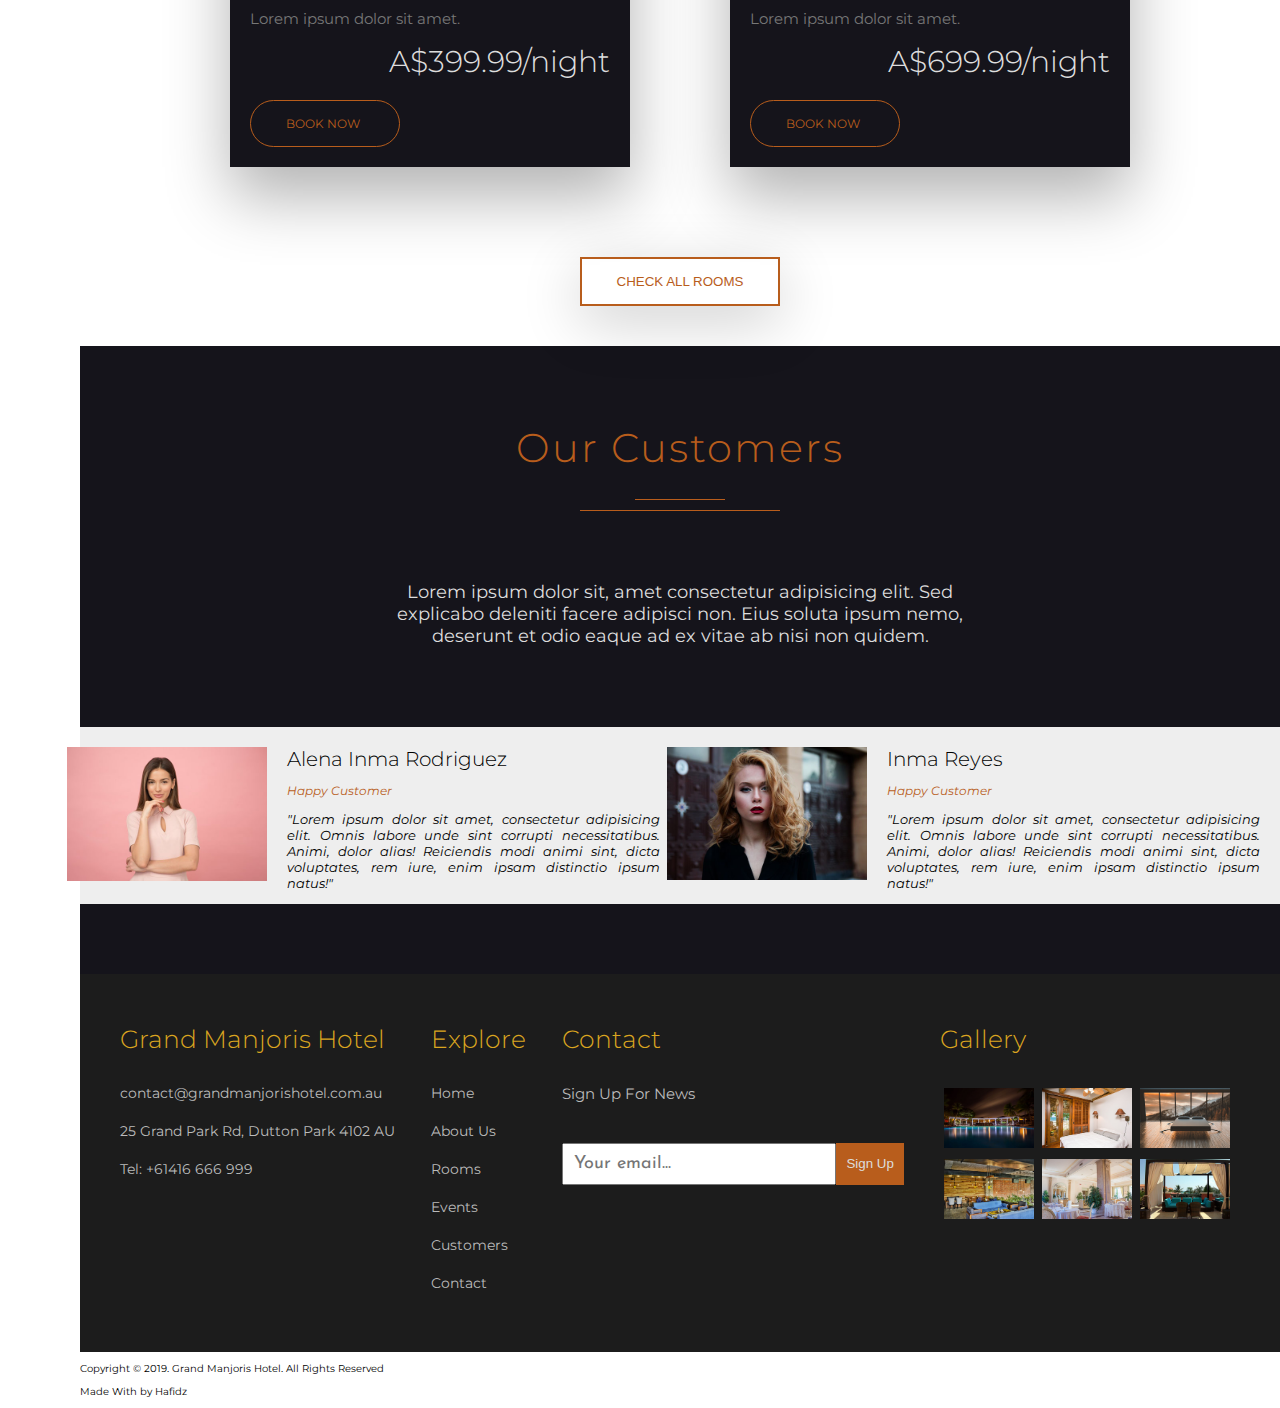
==== commit 5d68ef7d: "updated styles for main part of footer section." ====
--- a/grand-hotel/index.html
+++ b/grand-hotel/index.html
@@ -288,7 +288,7 @@
                 <h3 class="footer-heading">Grand Manjoris Hotel</h3>
                 <ul class="footer-list">
                     <li class="footer-list-item">
-                        <a href="#" class="footer-list-link">contact@grandmanjorishotel.com</a>
+                        <a href="#" class="footer-list-link">contact@grandmanjorishotel.com.au</a>
                     </li>
                     <li class="footer-list-item">
                         <a href="#" class="footer-list-link">25 Grand Park Rd, Dutton Park 4102 AU</a>
--- a/grand-hotel/css/style.css
+++ b/grand-hotel/css/style.css
@@ -609,4 +609,86 @@
     font-style: italic;
     text-align: justify;
 }
-/* End: Customers */+/* End: Customers */
+
+/* --------------------------------------------------------------------------- */
+
+/* Begin: Footer */
+.footer {
+    margin-left: 8rem;
+}
+
+.main-part {
+    display: flex;
+    justify-content: space-between;
+    background-color: #1c1c1c;
+    padding: 4rem;
+}
+
+.footer-heading {
+    font-size: 2.5rem;
+    font-weight: 300;
+    color: goldenrod;
+    margin: 1rem 0 3rem 0;
+}
+
+.footer-list {
+    list-style: none;
+    padding: 0;
+}
+
+.footer-list-item {
+    margin-bottom: 2rem;
+}
+
+.footer-list-link {
+    font-size: 1.4rem;
+    text-decoration: none;
+    color: #bbb;
+}
+
+.contact p {
+    font-size: 1.5rem;
+    color: #bbb;
+    margin-bottom: 4rem;
+}
+
+.footer-form {
+    display: flex;
+}
+
+.footer-input {
+    width: 25rem;
+    padding: 1rem;
+    font-family: 'Josefin Sans', sans-serif;
+    font-size: 1.8rem;
+    color: #444;
+    outline: none;
+}
+
+.footer-btn {
+    padding: 1rem;
+    background-color: #b85d1c;
+    color: #ddd;
+    border: none;
+}
+
+.gallery {
+    max-width: 30rem;
+}
+
+.image-wrapper {
+    width: 9rem;
+    margin: 0.4rem;
+}
+
+.footer-image {
+    width: 100%;
+}
+
+/* Create 2 rows 3 images */
+.gallery-images {
+    display: flex;
+    flex-wrap: wrap; /* Create 2 rows with wrap */
+}
+/* End: Footer */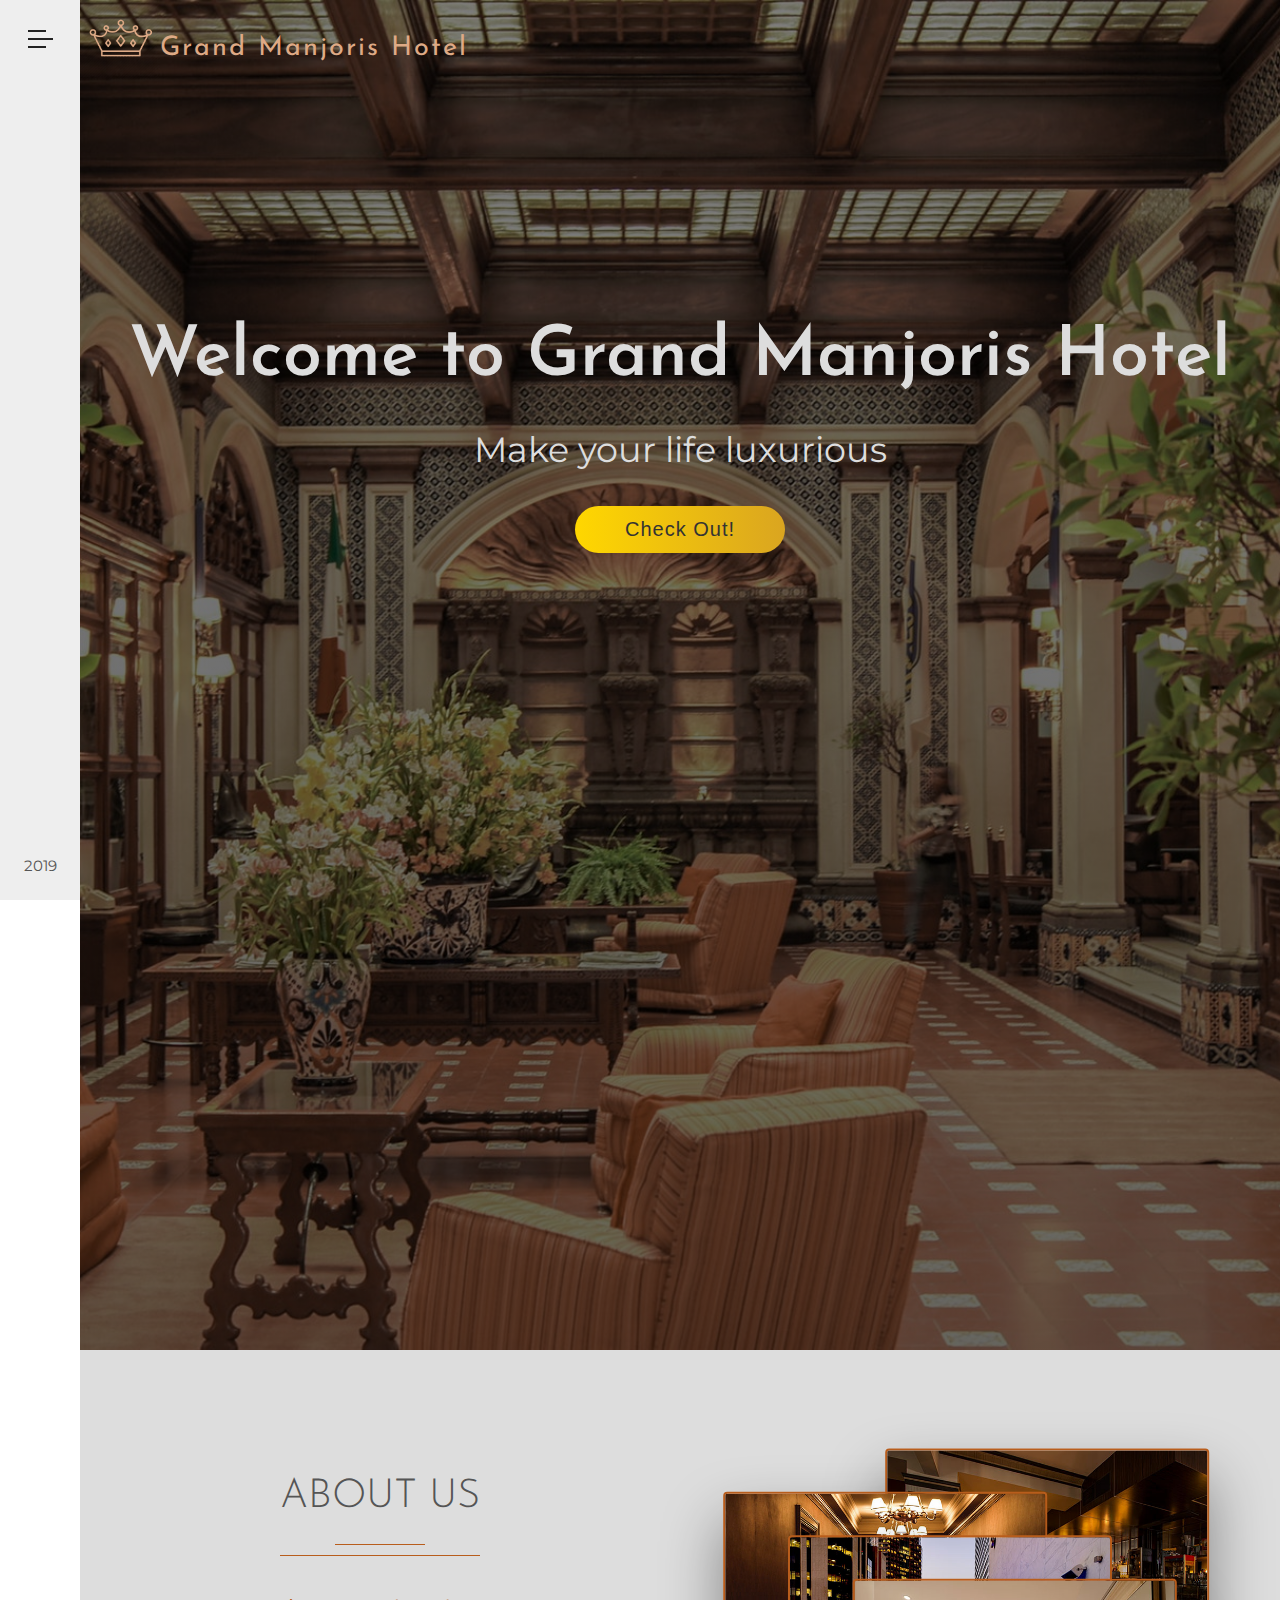
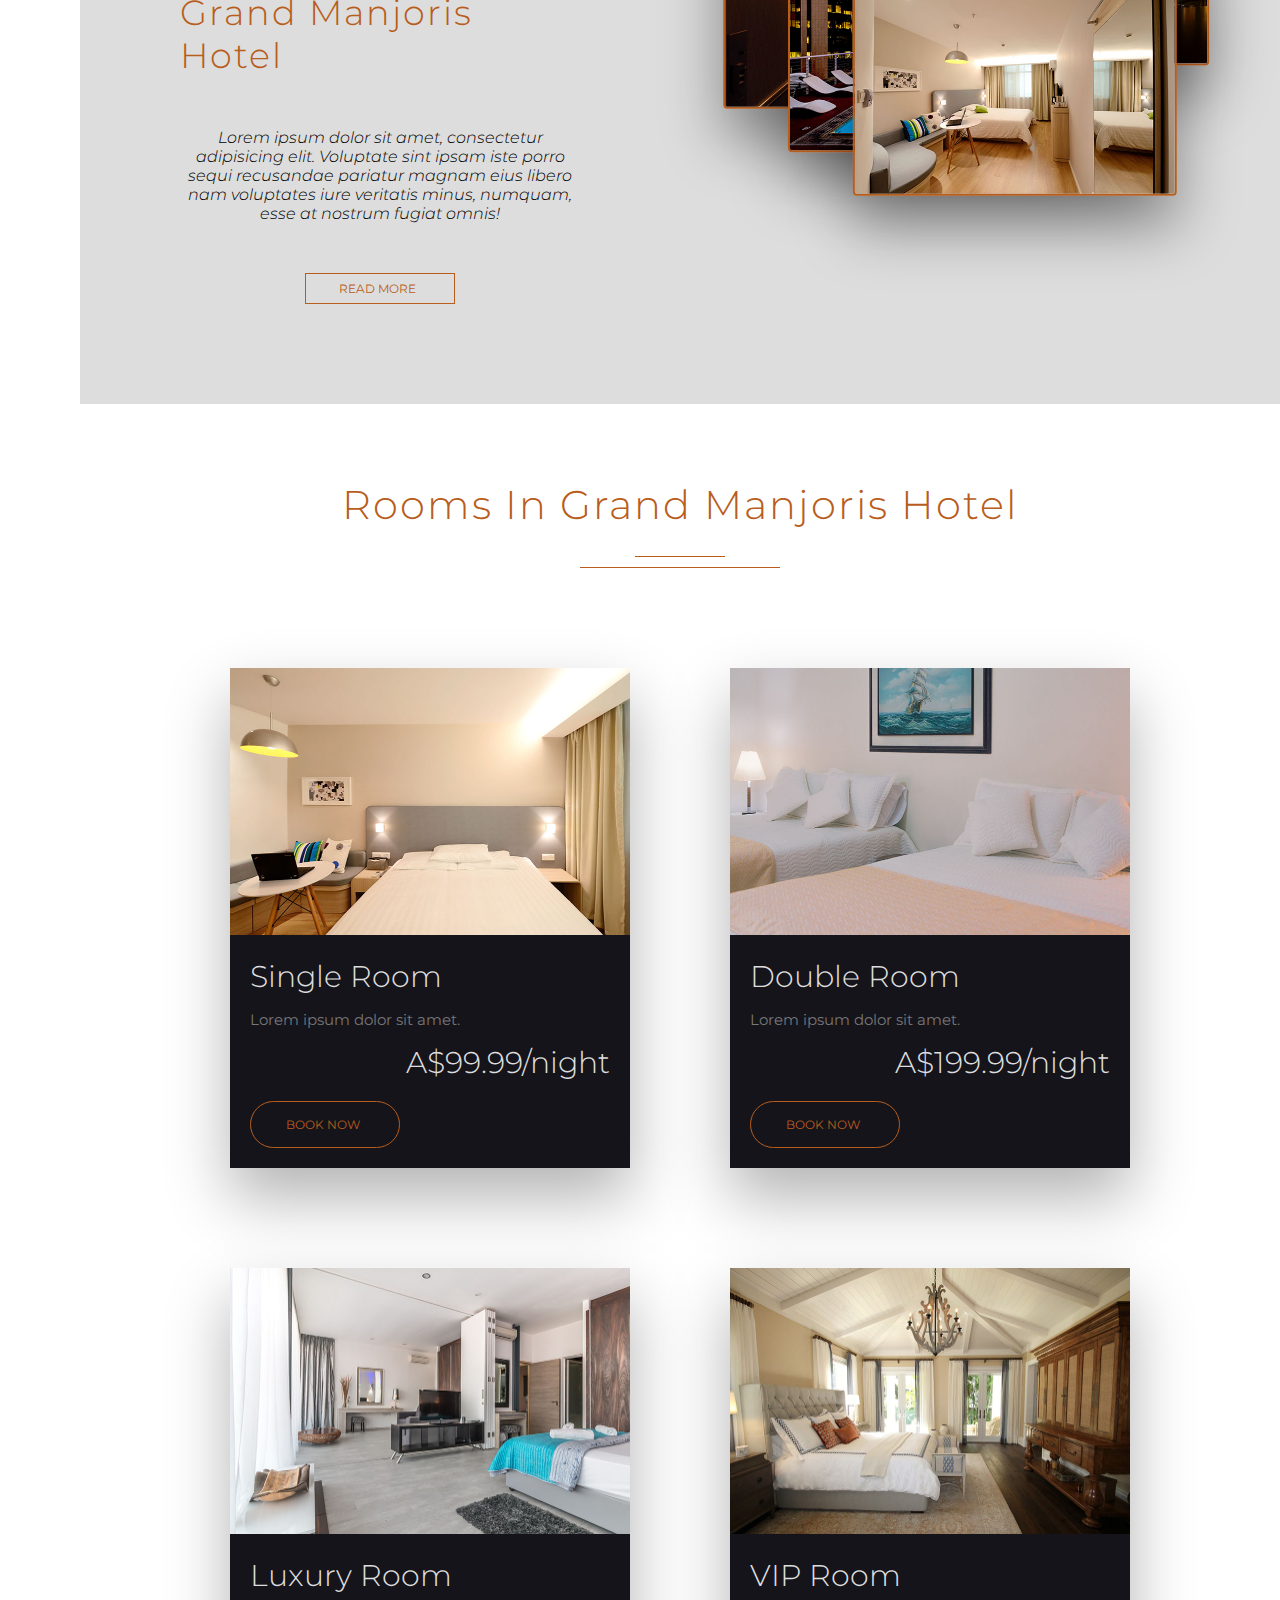
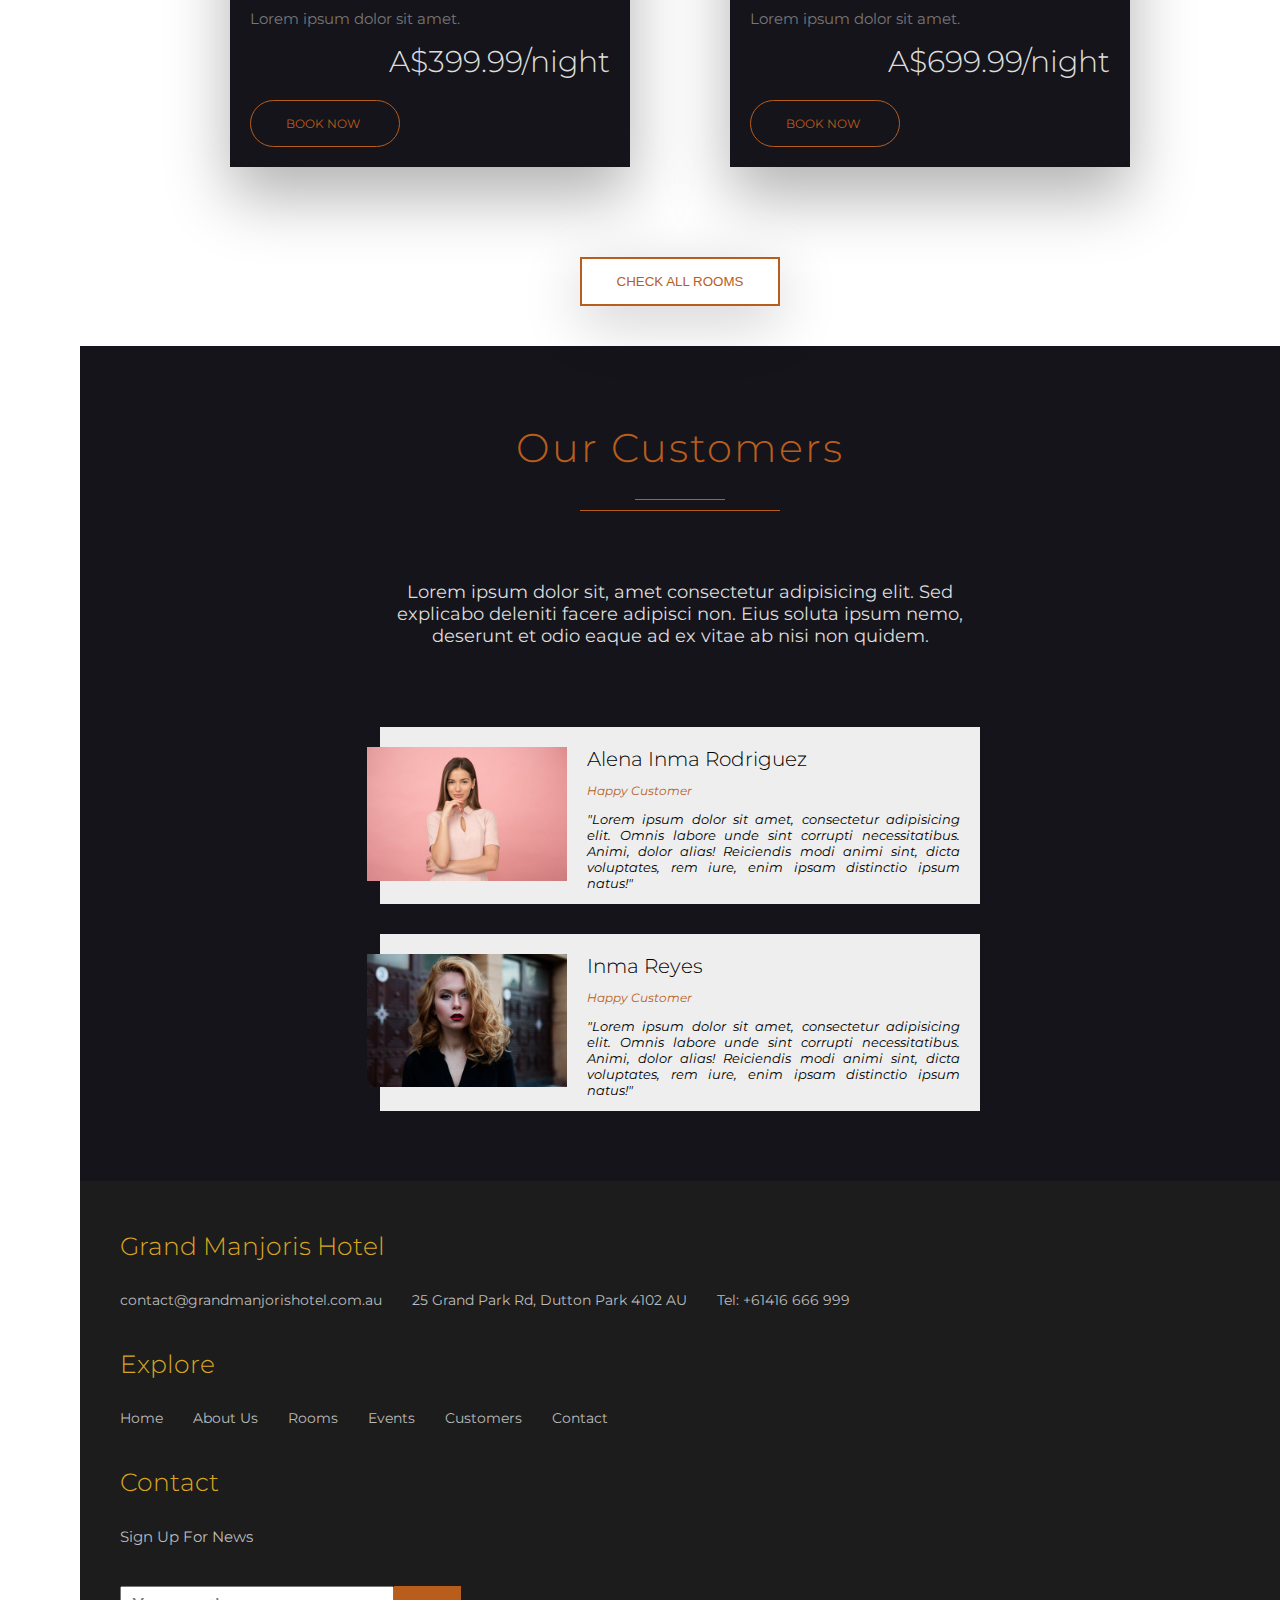
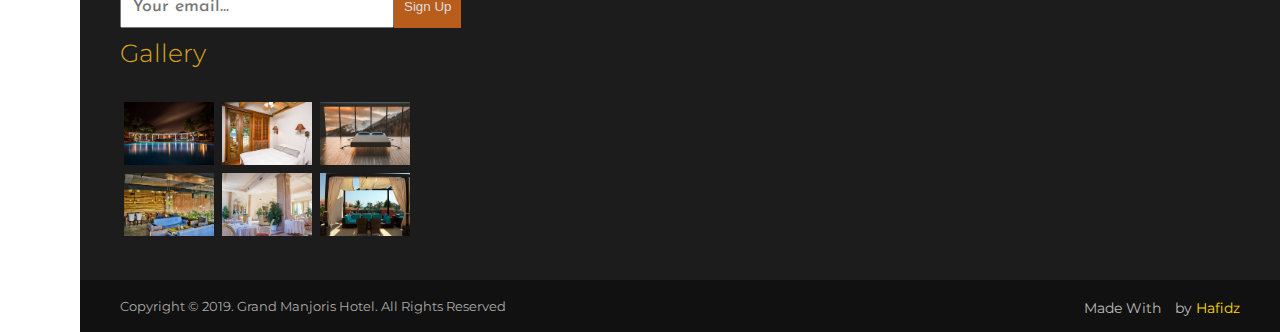
==== commit fd886ff5: "updated names header and navbar. updated styles." ====
--- a/grand-hotel/index.html
+++ b/grand-hotel/index.html
@@ -56,7 +56,6 @@
             </label>
             <!-- end: click event -->
 
-
             <ul class="social-icons-list">
                 <li>
                     <a href="https://en-gb.facebook.com/login/" class="social-link"><i
@@ -82,7 +81,7 @@
         <!-- begin: navigation -->
         <nav class="navigation">
             <div class="navigation-header">
-                <h1 class="navigation-heading">Grand Hotel</h1>
+                <h1 class="navigation-heading">Grand Manjoris Hotel</h1>
 
                 <form action="" class="navigation-search">
                     <input type="text" class="navigation-search-input" placeholder="Search...">
@@ -131,7 +130,7 @@
             <div>
                 <img src="img/crown.png" width="80" alt="">
             </div>
-            <h3 class="hotel-heading">Grand Hotel</h3>
+            <h3 class="hotel-heading">Grand Manjoris Hotel</h3>
         </div>
 
         <div class="banner">
--- a/grand-hotel/css/style.css
+++ b/grand-hotel/css/style.css
@@ -92,12 +92,13 @@
     justify-content: space-between;
     align-items: center;
     transition: left 0.8s cubic-bezier(1, 0, 0, 1);
+    z-index: 5;
 }
 
 .navigation-heading {
     font-family: 'Josefin Sans', sans-serif;
-    font-size: 3.5rem;
-    font-weight: 300;
+    font-size: 2.5rem;
+    font-weight: 400;
     letter-spacing: 0.2rem;
     color: #deaa86;
     text-align: center;
@@ -680,10 +681,14 @@
 .image-wrapper {
     width: 9rem;
     margin: 0.4rem;
+    overflow: hidden; /* Maintain the width of image when hover effect */
 }
 
 .footer-image {
     width: 100%;
+    height: 100%;
+    backface-visibility: hidden; /* Make a backface element hidden - fix image's transform */
+    transition: all 0.5s; /* Make effect smoothly */
 }
 
 /* Create 2 rows 3 images */
@@ -691,4 +696,262 @@
     display: flex;
     flex-wrap: wrap; /* Create 2 rows with wrap */
 }
-/* End: Footer */+
+/* Hover effect on the gallery images when hovered */
+.footer-image:hover {
+    transform: scale(1.3);
+    opacity: 0.8;
+}
+
+.creator-part {
+    display: flex;
+    justify-content: space-between;
+    align-items: center;
+    background-color: #111;
+    padding: 0 4rem;
+}
+
+.copyright-text {
+    font-size: 1.3rem;
+    color: #aaa;
+}
+
+.text-right {
+    font-size: 1.4rem;
+    color: #bbb;
+}
+
+.text-right i {
+    font-size: 2rem;
+    margin: 0.5rem;
+    color: tomato;
+}
+
+.text-right span {
+    color: gold;
+}
+/* End: Footer */
+
+/* --------------------------------------------------------------------------- */
+
+/* CSS Media Queries for Responsive Styles */
+/* Customer section and Footer section - Part 1 */
+@media(max-width: 1300px) {
+
+    /* Customer card of customer section */
+    .customers-card-wrapper {
+        flex-direction: column; /* Cards are placed vertically in column */
+        align-items: center; /* Center cards element horizontally */
+    }
+
+    /* Only the first element of card styles be applied */
+    .customer-card:first-child {
+        margin-bottom: 3rem;
+    }
+
+    /* Main part section of footer */
+    .main-part {
+        flex-direction: column; /* Place 4 div elements in column */
+    }
+
+    .footer-list {
+        display: flex; /* Place list item in row with flex */
+    }
+
+    .footer-list-item {
+        margin-right: 3rem;
+    }
+}
+
+/* --------------------------------------------------------------------------- */
+
+/* CSS Media Queries for Responsive Styles */
+/* About Us section */
+@media(max-width: 1040px) {
+
+    .about-us {
+        flex-direction: column; /* Elements are placed vertically in column */
+        padding-bottom: 20rem;
+    }
+
+    .about-us-content {
+        margin-bottom: 13rem;
+    }
+
+    .image {
+        width: 25rem;
+    }
+}
+
+/* --------------------------------------------------------------------------- */
+
+/* CSS Media Queries for Responsive Styles */
+/* Header section */
+@media(max-width: 1000px) {
+
+    /* Banner part */
+    .banner {
+        text-align: center;
+    }
+
+    .banner-heading {
+        font-size: 4.7rem;
+    }
+
+    .banner-paragraph {
+        font-size: 2.6rem;
+    }
+
+    .banner-button {
+        width: 16rem;
+        font-size: 1.5rem;
+    }
+
+    /* Header part */
+    .header {
+        height: 100vh;
+    }
+}
+
+/* --------------------------------------------------------------------------- */
+
+/* CSS Media Queries for Responsive Styles */
+/* Customer section and Footer section - Part 2 */
+@media(max-width: 700px) {
+
+    /* Customer section */
+    .customer-card {
+        flex-direction: column; /* Elements in customer card are placed vertically in column */
+        width: 20rem;
+    }
+
+    .customer-image {
+        margin-left: 0;
+    }
+
+    /* Footer section */
+    .footer-list {
+        display: block;
+    }
+
+    /* Creator part of footer section */
+    .creator-part {
+        flex-direction: column;
+        text-align: center;
+    }
+
+    .copyright-text {
+        order: 1; /* Switch the order of elements in flex */
+    }
+}
+
+/* --------------------------------------------------------------------------- */
+
+/* CSS Media Queries for Responsive Styles */
+/* Full responsive for smaller size: all sections */
+@media(max-width: 500px) {
+
+    /* Navigation section */
+    .navigation {
+        width: 28rem;
+    }
+
+    .navigation-search-input {
+        width: 20rem;
+    }
+
+    /* Header part */
+    .header {
+        height: 120vh;
+    }
+
+    .banner {
+        height: 100%;
+        margin-top: -10rem;
+    }
+
+    .hotel-heading {
+        font-size: 2rem;
+        margin: auto 0;
+    }
+
+    .banner-heading {
+        font-size: 3rem;
+    }
+
+    .banner-paragraph {
+        font-size: 2rem;
+    }
+
+    /* About us section */
+    .about-us {
+        padding-bottom: 15rem;
+    }
+
+    .about-us-heading {
+        font-size: 2.5rem;
+        text-align: center;
+    }
+
+    .sub-heading {
+        font-size: 2rem;
+        text-align: center;
+    }
+
+    .about-us-content {
+        padding: 5rem;
+    }
+
+    .image {
+        width: 13rem;
+    }
+
+    /* Common header section */
+    .common-heading {
+        font-size: 2rem;
+    }
+
+    .small-underline {
+        width: 5rem;
+    }
+
+    .big-underline {
+        width: 12rem;
+    }
+
+    /* Rooms section */
+    .room-card-heading {
+        font-size: 1.5rem;
+    }
+
+    .room-price {
+        font-size: 2.5rem;
+        margin-bottom: 1.5rem;
+        text-align: left;
+    }
+
+    .room-card-btn {
+        width: 12rem;
+        padding: 1rem 0.5rem;
+        font-size: 1rem;
+    }
+
+    /* Customers section */
+    .customers-paragraph {
+        font-size: 1.4rem;
+        width: 80%;
+    }
+
+    /* Footer section */
+    .main-part {
+        padding: 2rem;
+    }
+
+    .footer-input {
+        width: 12rem;
+    }
+
+    .image-wrapper {
+        width: 9rem;
+    }
+}